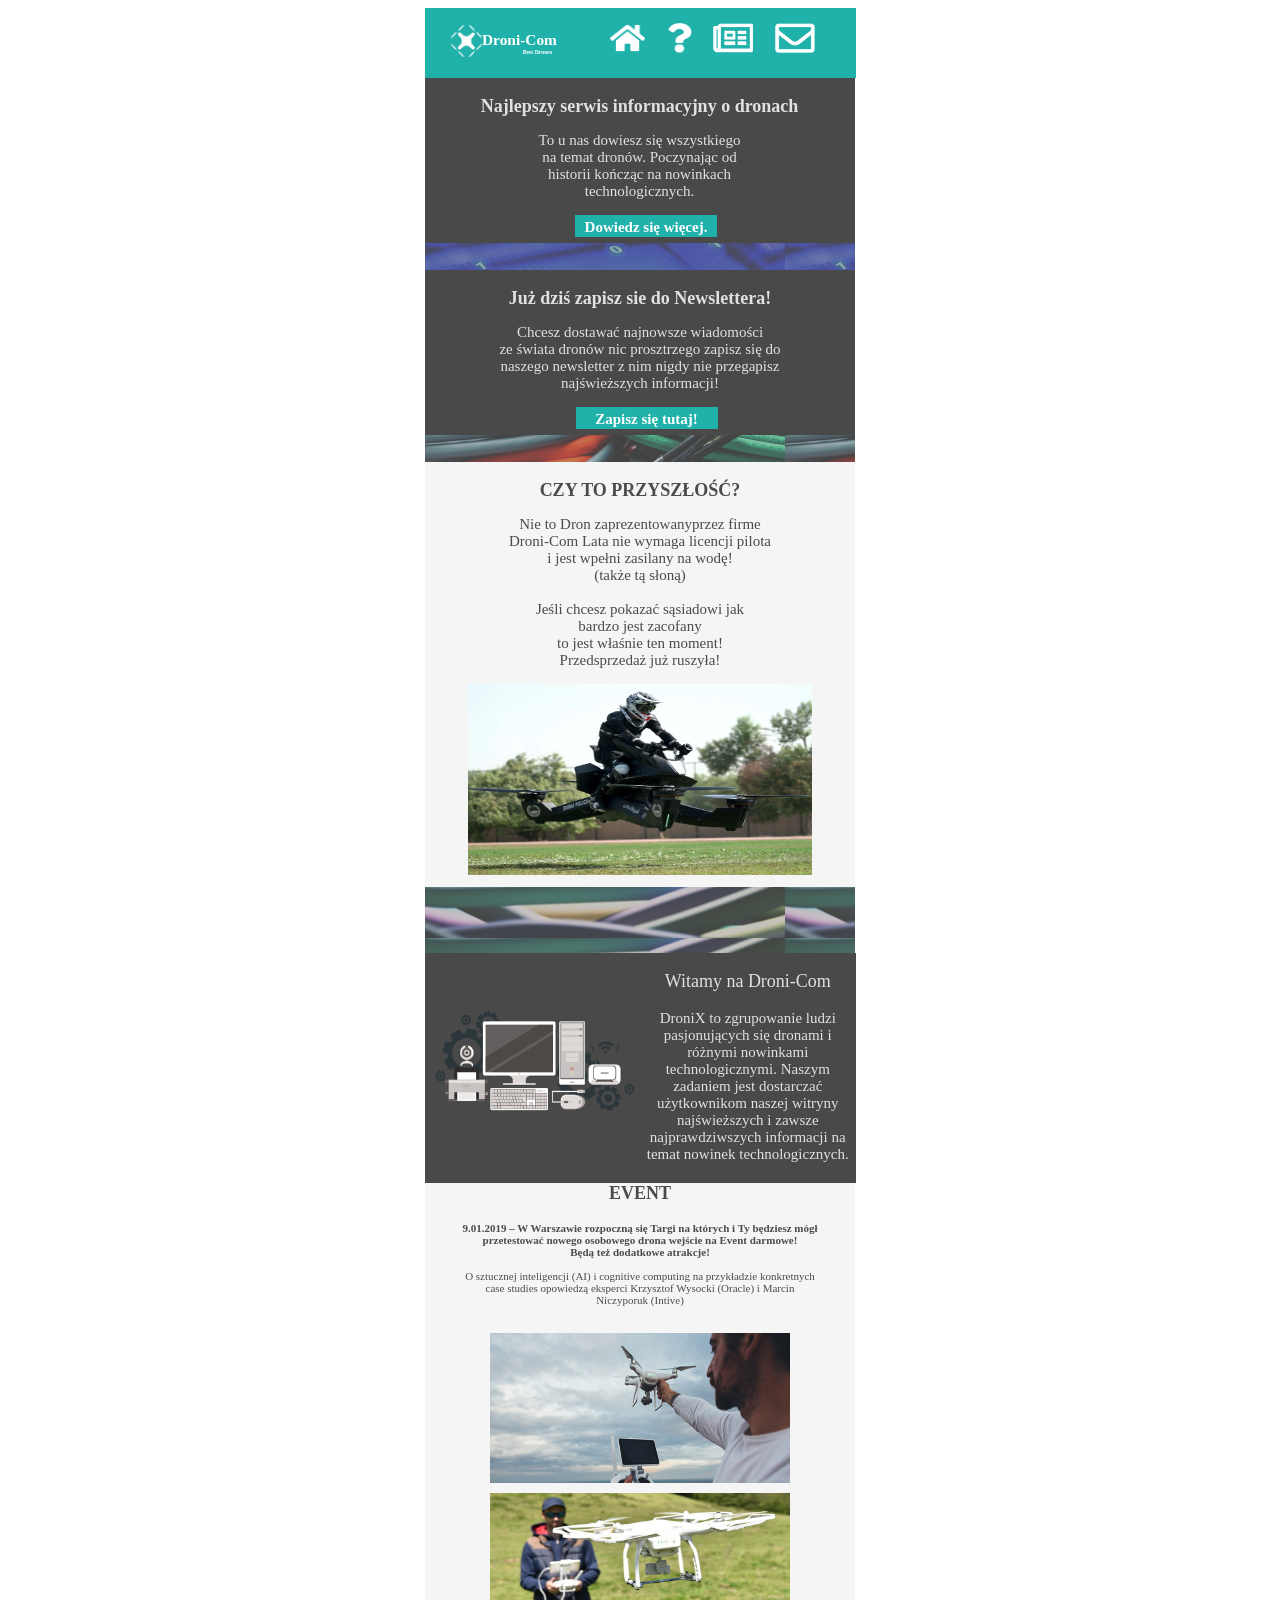
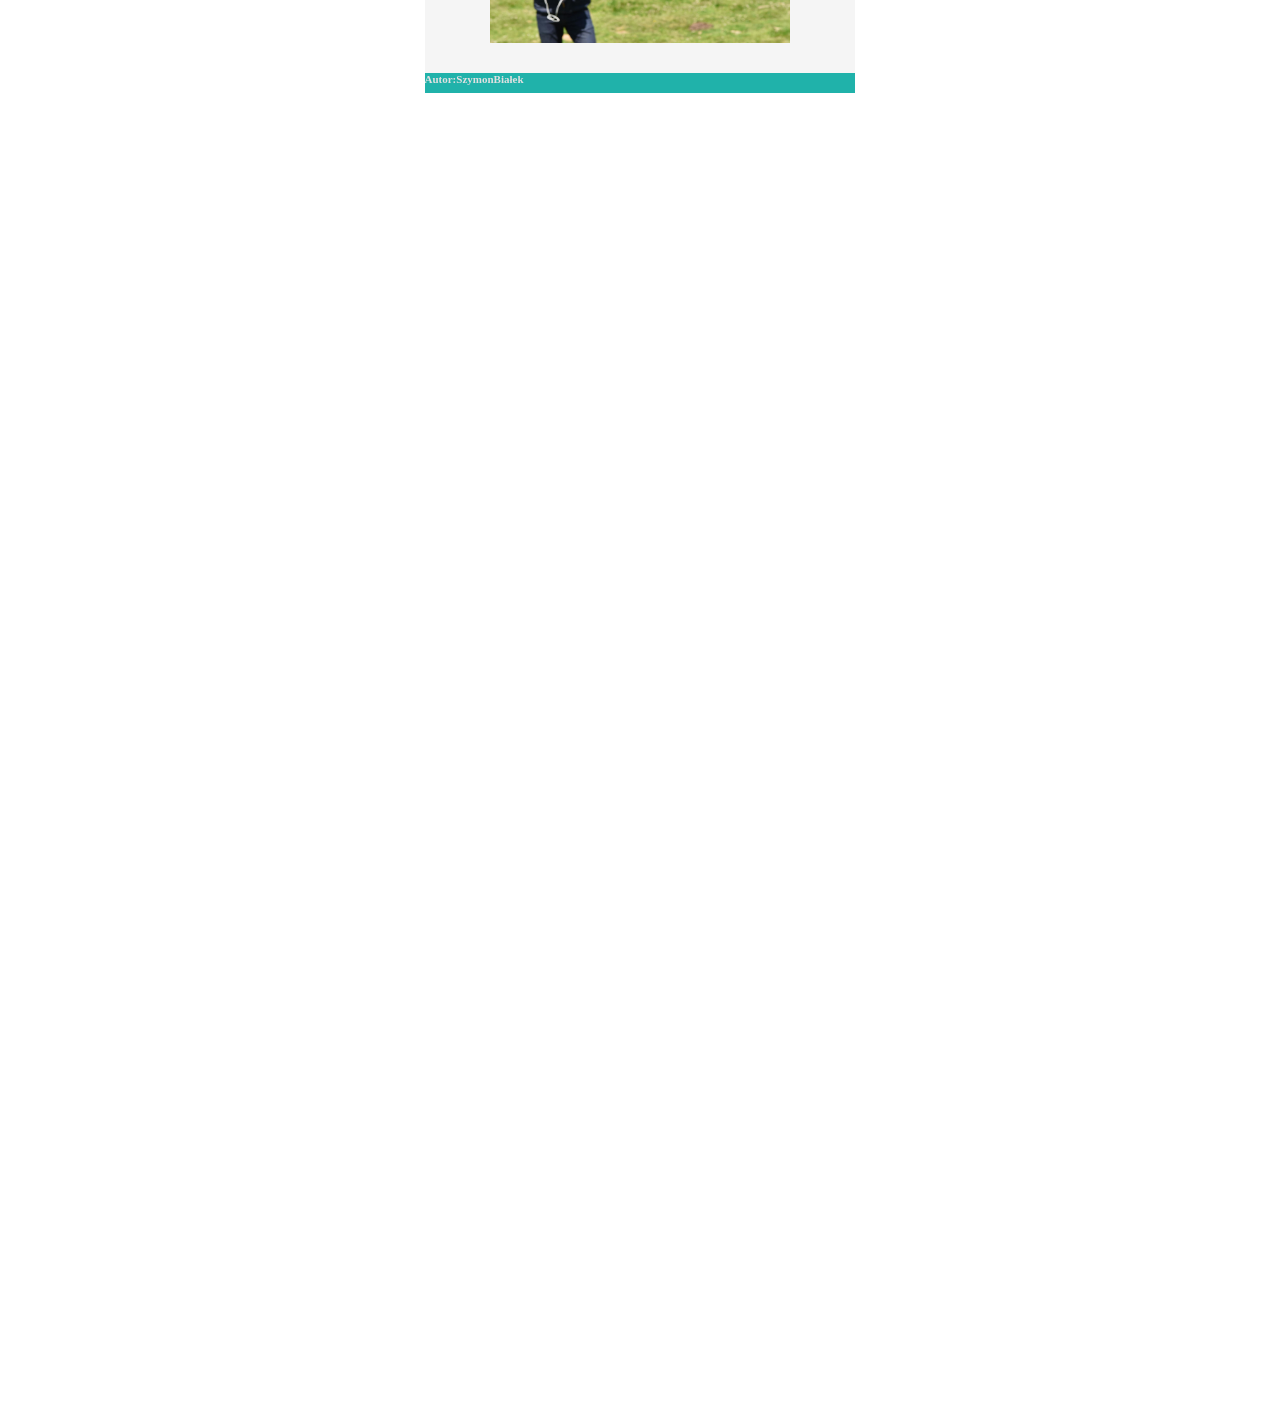
==== index.html @ 1ca859c1 "Add files via upload" ====
<html>
<head>
<link rel="stylesheet" href="phone.css">
</head>
<body>
<div id="android">


<div id="gora">
<img id="dron" src="dron3.png" alt="LOGO" width="31px" height="32px">
<p class="bc">Droni-Com</p>
<p class="bd">Best Drones</p>
<img id="domek" src="domek.png" alt="HOME" width="35px" height="30px">
<img id="pyt" src="pyt.png" alt="Info" width="25px" height="30px">
<img id="news" src="news.png" alt="Info" width="40px" height="30px">
<img id="kontakt" src="kontakt.png" alt="kontakt" width="40px" height="30px">
</div>
	
<div id="o2"><br>
<center><b class="N1"  Center>Najlepszy serwis informacyjny o dronach</b>
<p class="N2">To u nas dowiesz się wszystkiego <br>
na temat dronów. Poczynając od<br>
historii kończąc na nowinkach <br>technologicznych.</p>
</center>
<div id="srodek">
<p id="srodek2">Dowiedz się więcej.</p>
</div>

</div>


	<div id="o3">

	</div>
<div id="o4"><br>
<center><b class="N1"  Center>Już dziś zapisz sie do Newslettera!</b>
<p class="N2">Chcesz dostawać najnowsze wiadomości<br>
ze świata dronów nic prosztrzego zapisz się do<br>
naszego newsletter z nim nigdy nie przegapisz <br>
najświeższych informacji!</p>
</center>
<div id="srodek">
<p id="srodek2">Zapisz się tutaj!</p>
</div>
</div>
	<div id="o5">
	</div>
<div id="o6">

<br>
<center><b class="N1" id="czarny">CZY TO PRZYSZŁOŚĆ?</b>


<p class="N2" id="czarny">
Nie to Dron zaprezentowanyprzez firme <br>
Droni-Com Lata nie wymaga licencji pilota <br>
i jest wpełni zasilany na wodę!<br>
(także tą słoną)<br><br>
Jeśli chcesz pokazać sąsiadowi jak <br>
bardzo jest zacofany<br>
to jest właśnie ten moment!<br>
Przedsprzedaż już ruszyła!<br>
</p>
</center>
<center><img id="pc" src="pc.jpg" alt="Dron" width="80%" height="45%"></center>
</div>


<div id="o7">


</div>




<div id="o8">
<img id="komputer" src="bg-computer.png" alt="kontakt" width="200px" height="100px">

</div>
<div id="o88"><center>
<p class="N1">Witamy na Droni-Com</p> 
<p class="N2">DroniX to zgrupowanie  ludzi pasjonujących się dronami i różnymi nowinkami
technologicznymi. Naszym zadaniem jest dostarczać użytkownikom naszej
witryny najświeższych i zawsze najprawdziwszych informacji na temat
nowinek technologicznych.</p></center>
</div>
	<div id="o9">
<center>
<p class="N1"id="czarny"><b>EVENT</b></p> 
</center>
<center>
<p class="N3"id="czarny"><b>
9.01.2019 – W Warszawie rozpoczną się Targi na których i Ty będziesz mógł <br>
przetestować nowego osobowego drona wejście na Event darmowe!<br> Będą też dodatkowe atrakcje!</b>
<br><br>
O sztucznej inteligencji (AI) i cognitive computing na 
przykładzie konkretnych <br>case studies opowiedzą eksperci
 Krzysztof Wysocki (Oracle) i Marcin <br>Niczyporuk (Intive)</p>
	</center></div>
<div id="o99"><center>
<img id="ev1" src="e1.jpg" alt="obrazek-event" width="300px" height="150px"></center>
</div>



<div id="o999"><center>
<img id="ev2" src="e2.png" alt="event1" width="300px" height="150px"></center>
</div>
<div id="o10">
<b class="N3">Autor:SzymonBiałek</b>
</div>
</div>	
<body>
</html>
---- phone.css ----
#android{
width: 431px;
height: 3000px;
overflow: hidden;
background: rgb(255, 255, 255);
margin-left: auto; margin-right: auto;}


#gora{
display: flex;

position: relative;
padding: 5px;
width: 430px;
height: 60.19px;
background: #20B2AA;
}
#o2{
width: 430px;
height: 165px;
background: #494949;
}
#o3{
margin-left: auto; margin-right: auto;
width: 430px;
height: 27px;
background-image: url("gora.png");
left: 0px;
top: 21px;

}
#o4{
margin-left: auto; margin-right: auto;
width: 430px;
height: 165px;
left: 0px;
top: 27px;
background: #494949;
}
#o5{margin-left: auto; margin-right: auto;
width: 430px;
height: 27px;

background: url(tt2.png);
top: 21px;
}
#o6{
margin-left: auto; margin-right: auto;
width: 430px;
height: 425px;
top: 509px;
background: #F5F5F5
}

#o7{
margin-left: auto;
 margin-right: auto;
width: 430px;
height: 66px;
background: url(ob4.png);
}

#o8{
margin-left: auto; margin-right: auto;
width: 50%;
height: 230px;
top: 509px;background: #494949;
float:left;
}
#o88{
margin-left: auto; margin-right: auto;
width: 50%;
height: 230px;
background: #494949;
float:left;

}
#o9{
clear:both;
margin-left: auto; margin-right: auto;
width: 430px;
height: 150px;
background: #F5F5F5;
}
#o99{
width: 430px;
height: 160px;
background: #F5F5F5;
}
#o999{
width: 430px;
height: 180px;
background: #F5F5F5;
}
#o10{
width: 430px;
height: 20px;
left: -1px;
top: 828px;

background: #20B2AA;}


#czarny{color:#4B4B4B;}















#dron{
position: relative;
left: 5%;
top: 20%;
}
#domek{
position: relative;
left: 10%;
top: 17%;

}
#pyt{
position: relative;
left: 15%;
top: 16%;

}

#news{
position: relative;
left: 20%;
top: 17%;

}
#kontakt{
position: relative;
left: 25%;
top: 17%;

}

#komputer{
position: relative;
top: 25%;
left: 5%;}


.bc{
position: relative;
width: 75.05px;
height: 17.96px;
left: 5%;
top: 5%;
font-family: Roboto;
font-style: normal;
font-weight: bold;
font-size: 15.3942px;
line-height: 18px;
color: #FFFFFF;
}

.bd{
position: relative;
width: 31.75px;
height: 6.73px;
left: -3%;
top: 50%;

font-family: Roboto;
font-style: normal;
font-weight: bold;
font-size: 5.77284px;
line-height: 7px;
color: #FFFFFF;}


#srodek{
width:140px;height:20px;
position: relative;
left: 35%;
padding:1px;
background-color:#20B2AA;
}
#srodek2{
position: relative;
top:-62%;
Font-Family: Roboto;
font-weight: Bold;
font-size: 15px;
color:#FFFFFF;
text-align: center;
}







#pc{
position: relative;
}


.N1{
Font-Family: Roboto;
Font-Style: Bold;
font-size: 18px;
color:#E1E1E1;}

.center {
  text-align: center;
}
.N2{
Font-Family: Roboto;
font-size: 15px;
color:#E1E1E1;}
.N3{
Font-Family: Roboto;
font-size: 11px;
color:#E1E1E1;}
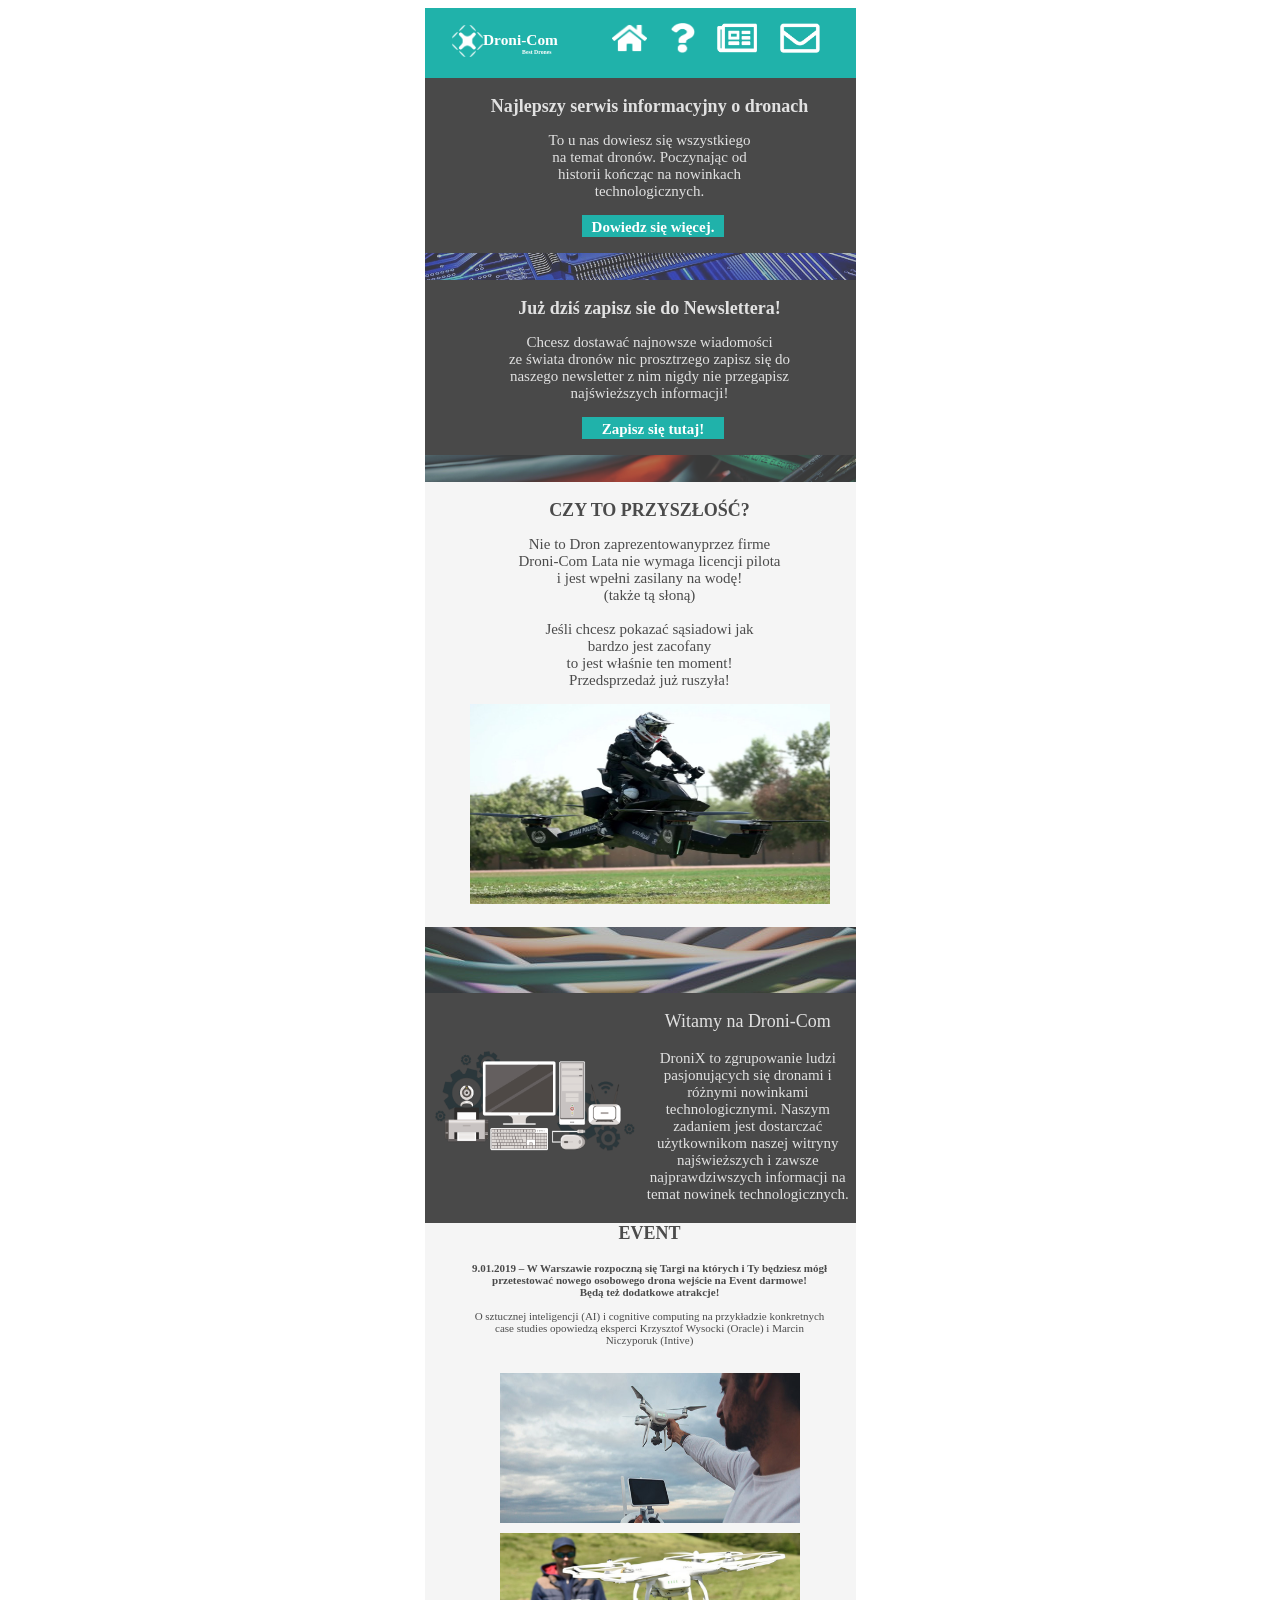
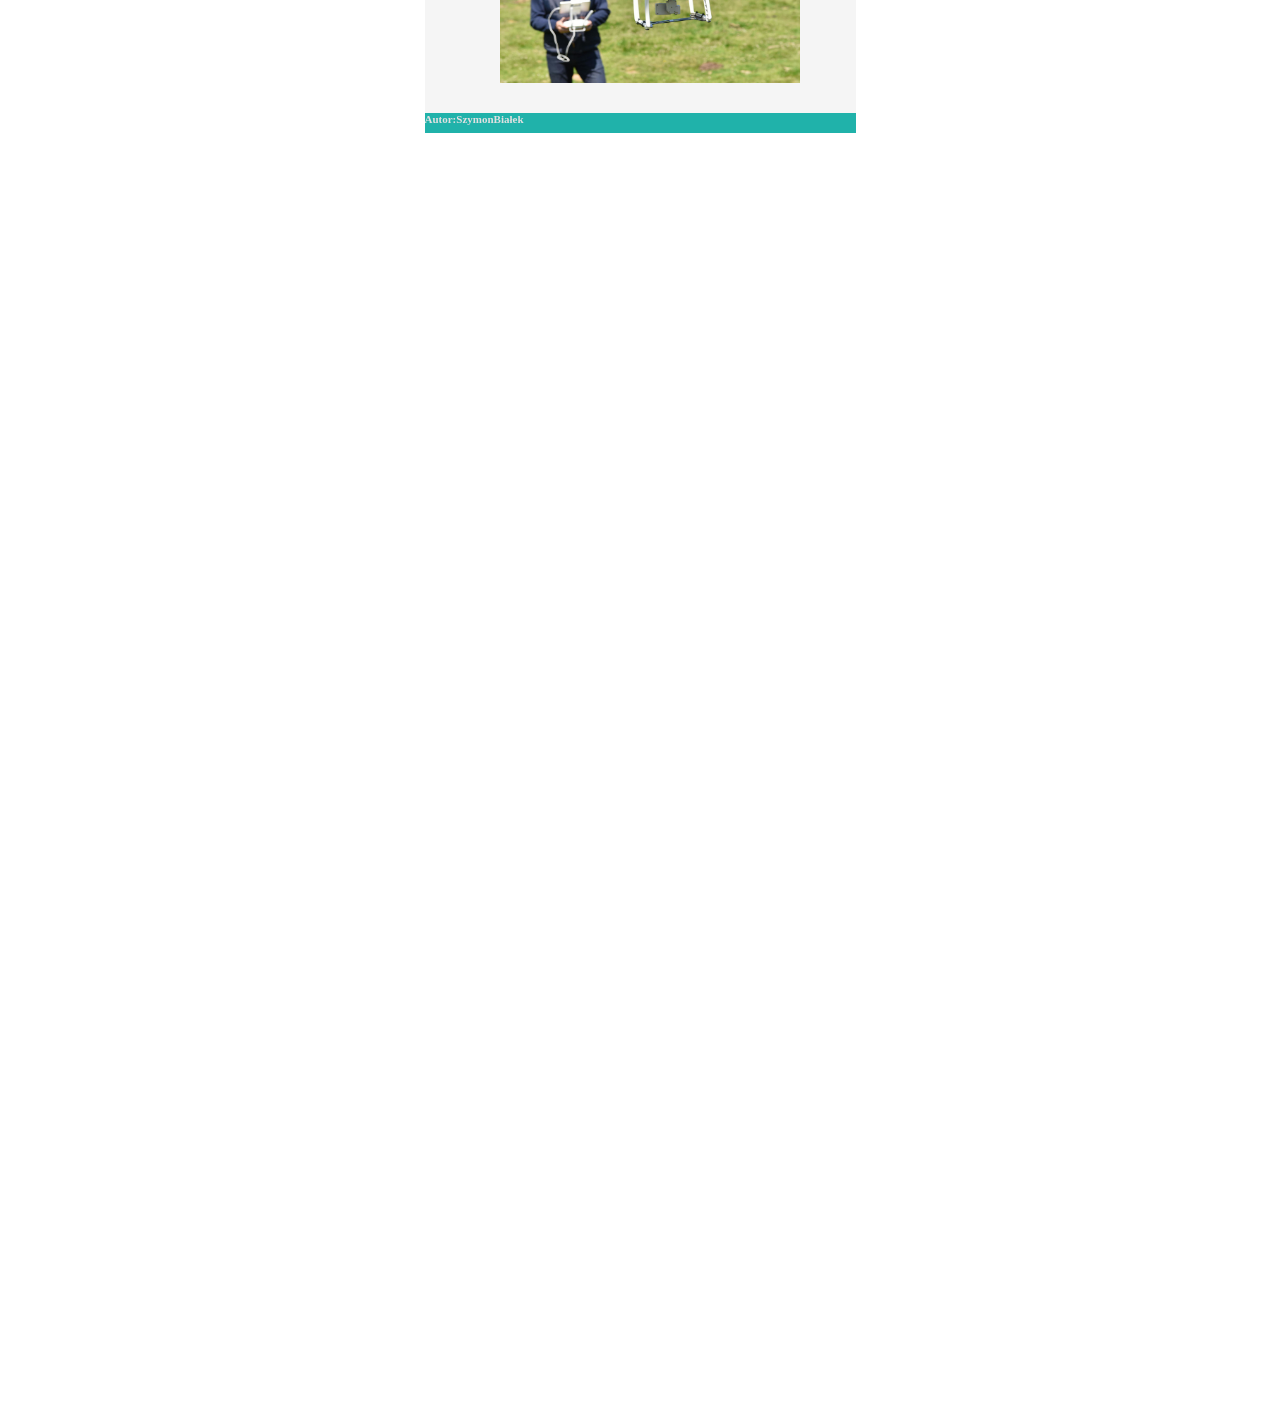
==== commit d6508ac7: "Add files via upload" ====
--- a/index.html
+++ b/index.html
@@ -60,9 +60,10 @@
 bardzo jest zacofany<br>
 to jest właśnie ten moment!<br>
 Przedsprzedaż już ruszyła!<br>
-</p>
 </center>
 <center><img id="pc" src="pc.jpg" alt="Dron" width="80%" height="45%"></center>
+</p>
+
 </div>
 
 
--- a/phone.css
+++ b/phone.css
@@ -11,18 +11,18 @@
 
 position: relative;
 padding: 5px;
-width: 430px;
+width: 450px;
 height: 60.19px;
 background: #20B2AA;
 }
 #o2{
-width: 430px;
-height: 165px;
+width: 450px;
+height: 175px;
 background: #494949;
 }
 #o3{
 margin-left: auto; margin-right: auto;
-width: 430px;
+width: 450px;
 height: 27px;
 background-image: url("gora.png");
 left: 0px;
@@ -31,14 +31,14 @@
 }
 #o4{
 margin-left: auto; margin-right: auto;
-width: 430px;
-height: 165px;
+width: 450px;
+height: 175px;
 left: 0px;
 top: 27px;
 background: #494949;
 }
 #o5{margin-left: auto; margin-right: auto;
-width: 430px;
+width: 450px;
 height: 27px;
 
 background: url(tt2.png);
@@ -46,8 +46,8 @@
 }
 #o6{
 margin-left: auto; margin-right: auto;
-width: 430px;
-height: 425px;
+width: 450px;
+height: 445px;
 top: 509px;
 background: #F5F5F5
 }
@@ -55,9 +55,9 @@
 #o7{
 margin-left: auto;
  margin-right: auto;
-width: 430px;
+width: 450px;
 height: 66px;
-background: url(ob4.png);
+background: url(ob33.jpg);
 }
 
 #o8{
@@ -78,22 +78,22 @@
 #o9{
 clear:both;
 margin-left: auto; margin-right: auto;
-width: 430px;
+width: 450px;
 height: 150px;
 background: #F5F5F5;
 }
 #o99{
-width: 430px;
+width: 450px;
 height: 160px;
 background: #F5F5F5;
 }
 #o999{
-width: 430px;
+width: 450px;
 height: 180px;
 background: #F5F5F5;
 }
 #o10{
-width: 430px;
+width: 450px;
 height: 20px;
 left: -1px;
 top: 828px;
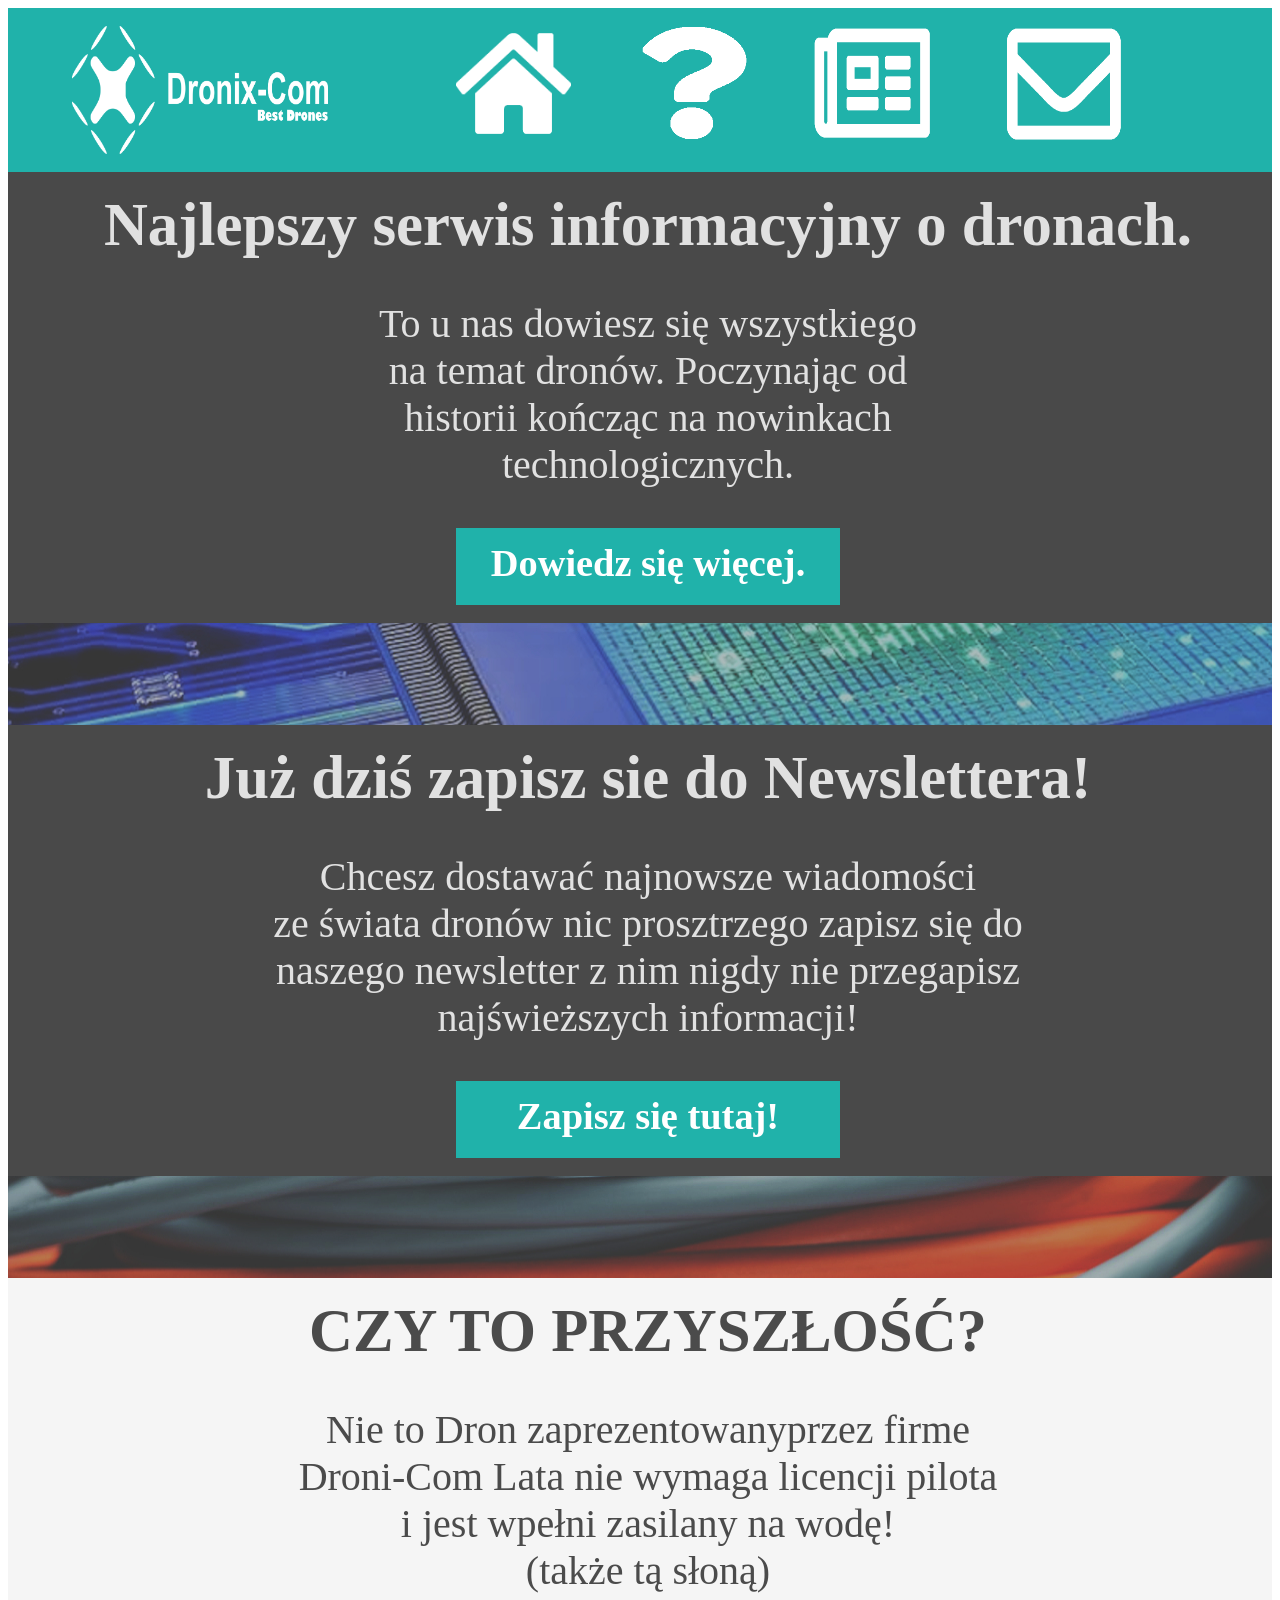
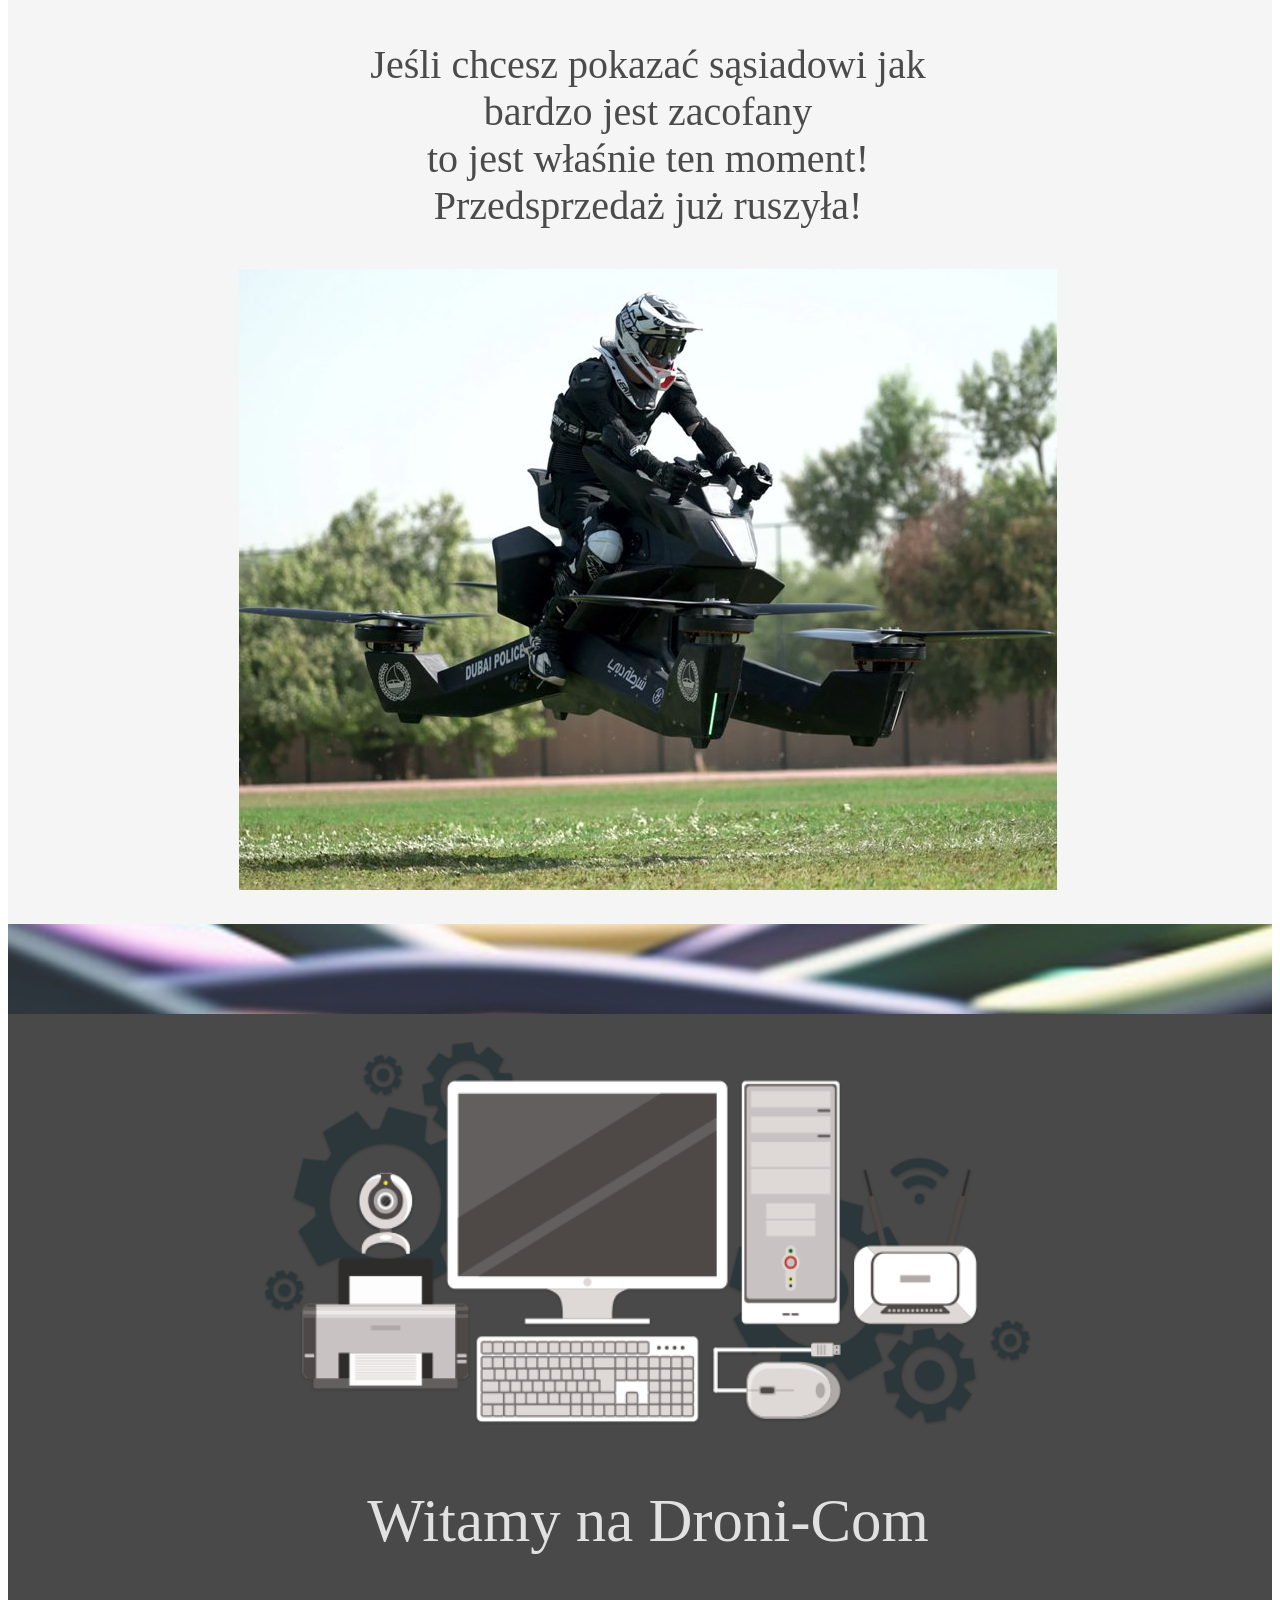
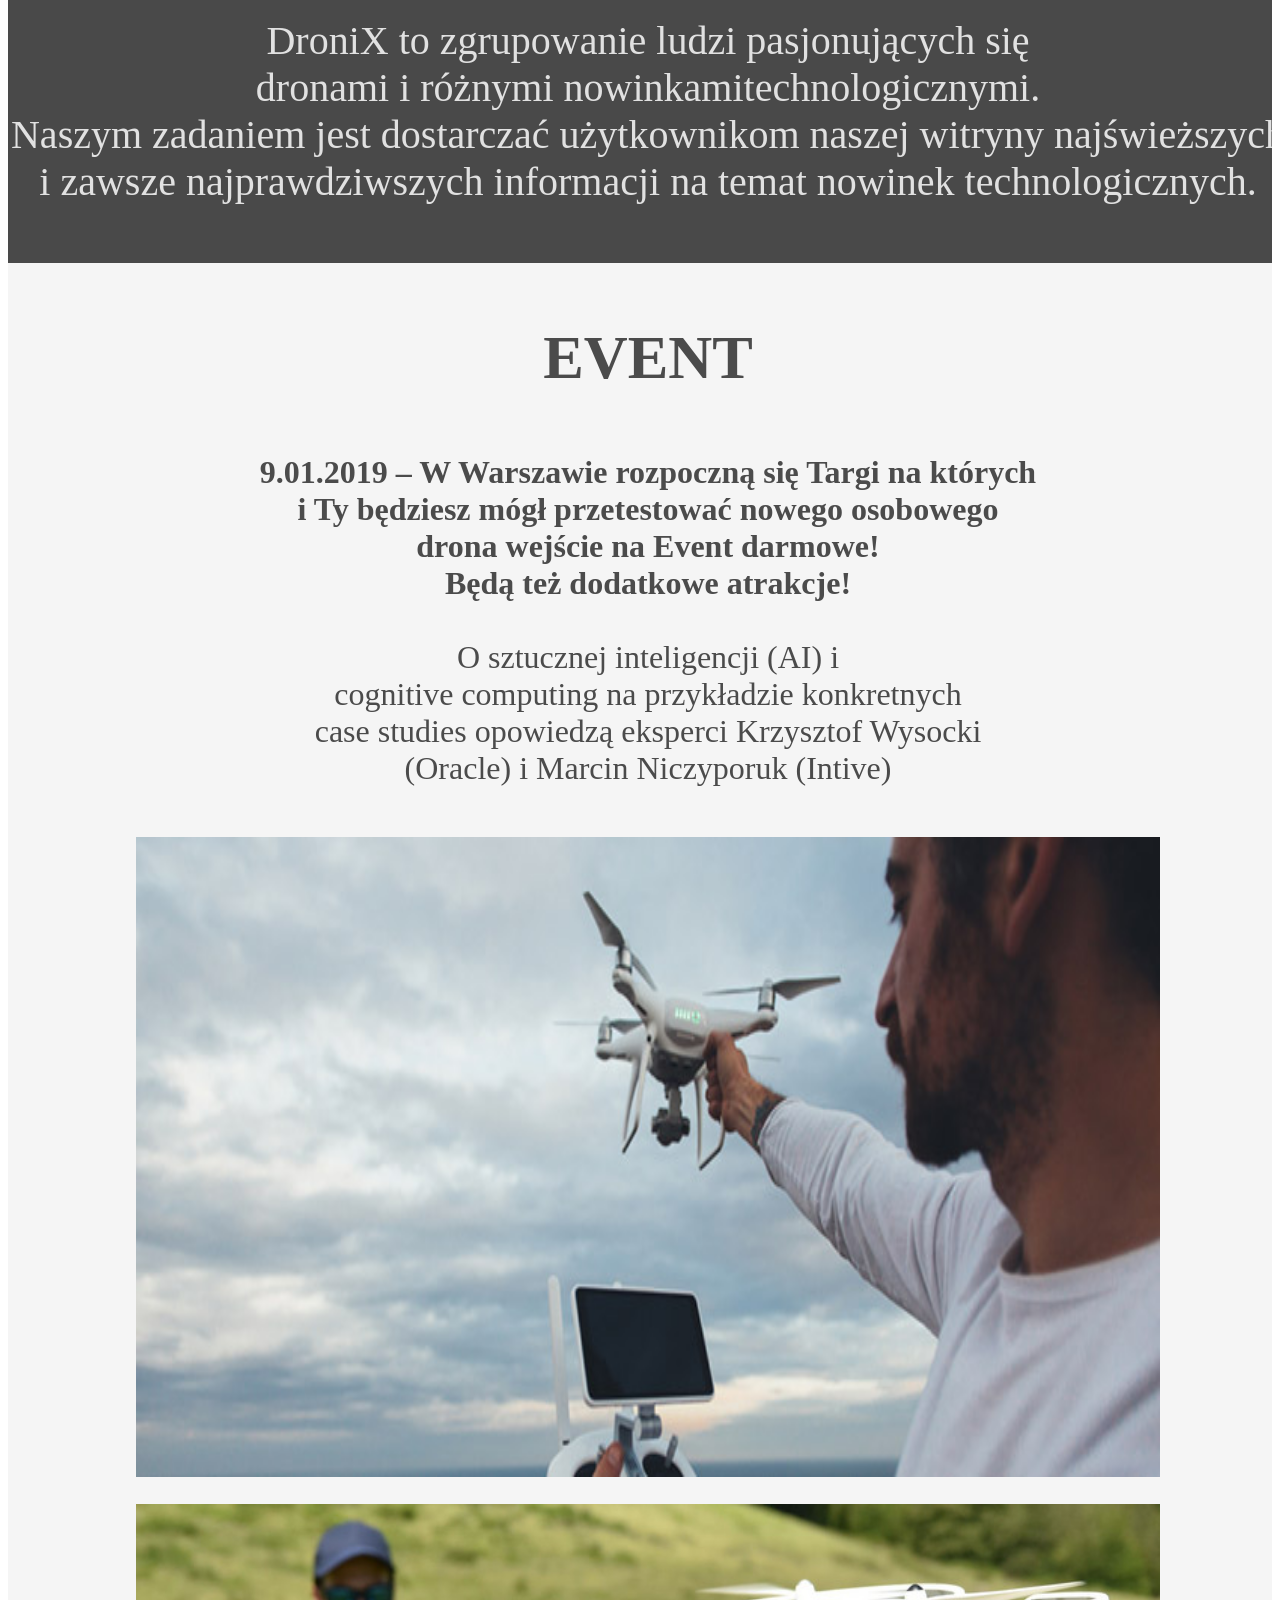
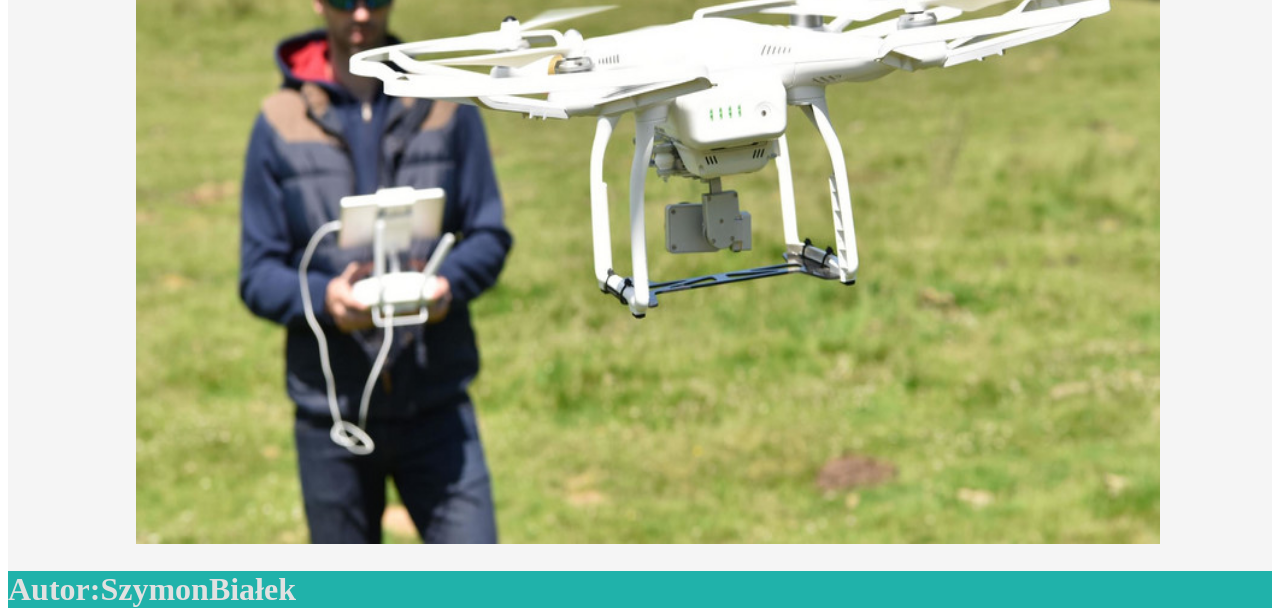
==== commit 4a37edc0: "Add files via upload" ====
--- a/index.html
+++ b/index.html
@@ -7,23 +7,22 @@
 
 
 <div id="gora">
-<img id="dron" src="dron3.png" alt="LOGO" width="31px" height="32px">
-<p class="bc">Droni-Com</p>
-<p class="bd">Best Drones</p>
-<img id="domek" src="domek.png" alt="HOME" width="35px" height="30px">
-<img id="pyt" src="pyt.png" alt="Info" width="25px" height="30px">
-<img id="news" src="news.png" alt="Info" width="40px" height="30px">
-<img id="kontakt" src="kontakt.png" alt="kontakt" width="40px" height="30px">
+
+<a href="http://wiecej.pl/" id="odsylacz2"><img id="dron1" src="logon.png" alt="LOGO"></a>
+<a id="odsylacz2" href="http://wiecej.pl/"><img id="domek" src="domek.png" alt="HOME" ></a>
+<a id="odsylacz3" href="http://wiecej.pl/"><img id="pyt" src="pyt.png" alt="Info" ></a>
+<a id="odsylacz4" href="http://wiecej.pl/"><img id="news" src="news.png" alt="Info" ></a>
+<a id="odsylacz5" href="http://wiecej.pl/"><img id="kontakt" src="kontakt.png" alt="kontakt"></a>
 </div>
 	
 <div id="o2"><br>
-<center><b class="N1"  Center>Najlepszy serwis informacyjny o dronach</b>
+<center><b class="N1"  Center>Najlepszy serwis informacyjny o dronach.</b>
 <p class="N2">To u nas dowiesz się wszystkiego <br>
 na temat dronów. Poczynając od<br>
 historii kończąc na nowinkach <br>technologicznych.</p>
 </center>
 <div id="srodek">
-<p id="srodek2">Dowiedz się więcej.</p>
+<a href="http://wiecej.pl/" id="odsylacz7"><p id="srodek2">Dowiedz się więcej.</p></a>
 </div>
 
 </div>
@@ -40,7 +39,8 @@
 najświeższych informacji!</p>
 </center>
 <div id="srodek">
-<p id="srodek2">Zapisz się tutaj!</p>
+<a href="http://wiecej.pl/" id="odsylacz7"><p id="srodek2">Zapisz się tutaj!</p></a>
+
 </div>
 </div>
 	<div id="o5">
@@ -61,7 +61,7 @@
 to jest właśnie ten moment!<br>
 Przedsprzedaż już ruszyła!<br>
 </center>
-<center><img id="pc" src="pc.jpg" alt="Dron" width="80%" height="45%"></center>
+<center><img id="pc" src="pc.jpg" alt="Dron"></center>
 </p>
 
 </div>
@@ -74,33 +74,38 @@
 
 
 
-
+<div id="o888"> 
 <div id="o8">
-<img id="komputer" src="bg-computer.png" alt="kontakt" width="200px" height="100px">
-
+<center>
+<img id="komputer" src="bg-computer.png" alt="kontakt">
+</center>
 </div>
 <div id="o88"><center>
 <p class="N1">Witamy na Droni-Com</p> 
-<p class="N2">DroniX to zgrupowanie  ludzi pasjonujących się dronami i różnymi nowinkami
-technologicznymi. Naszym zadaniem jest dostarczać użytkownikom naszej
+<p class="N2">DroniX to zgrupowanie  ludzi pasjonujących się <br>
+dronami i różnymi nowinkamitechnologicznymi.<br>
+ Naszym zadaniem jest dostarczać użytkownikom naszej
 witryny najświeższych i zawsze najprawdziwszych informacji na temat
-nowinek technologicznych.</p></center>
+nowinek technologicznych.</p></center><br>
 </div>
+</div>
+<div id="o9999">
 	<div id="o9">
 <center>
 <p class="N1"id="czarny"><b>EVENT</b></p> 
 </center>
 <center>
 <p class="N3"id="czarny"><b>
-9.01.2019 – W Warszawie rozpoczną się Targi na których i Ty będziesz mógł <br>
-przetestować nowego osobowego drona wejście na Event darmowe!<br> Będą też dodatkowe atrakcje!</b>
+9.01.2019 – W Warszawie rozpoczną się Targi na których<br> i Ty będziesz mógł 
+przetestować nowego osobowego <br>drona wejście na Event darmowe!<br> Będą też dodatkowe atrakcje!</b>
 <br><br>
-O sztucznej inteligencji (AI) i cognitive computing na 
-przykładzie konkretnych <br>case studies opowiedzą eksperci
- Krzysztof Wysocki (Oracle) i Marcin <br>Niczyporuk (Intive)</p>
-	</center></div>
+O sztucznej inteligencji (AI) i <br>cognitive computing na  przykładzie konkretnych <br>
+case studies opowiedzą eksperci Krzysztof Wysocki <br>(Oracle) i Marcin Niczyporuk (Intive)</p><br>
+</center>
+</div>
+	
 <div id="o99"><center>
-<img id="ev1" src="e1.jpg" alt="obrazek-event" width="300px" height="150px"></center>
+<img id="ev1" class="oob" src="e1.jpg" alt="obrazek-event"></center>
 </div>
 
 
@@ -108,6 +113,7 @@
 <div id="o999"><center>
 <img id="ev2" src="e2.png" alt="event1" width="300px" height="150px"></center>
 </div>
+</div>
 <div id="o10">
 <b class="N3">Autor:SzymonBiałek</b>
 </div>
--- a/phone.css
+++ b/phone.css
@@ -1,157 +1,184 @@
+a{
+text-decoration:none;
+}
 #android{
-width: 431px;
-height: 3000px;
+width: 100%;
+height: auto;
 overflow: hidden;
-background: rgb(255, 255, 255);
-margin-left: auto; margin-right: auto;}
+background: #494949;
+margin-left: 0px;
+margin-top: 0px;
+margin-bottom: 0px;
+margin-right: 0px;}
+
 
 
 #gora{
 display: flex;
-
-position: relative;
-padding: 5px;
-width: 450px;
-height: 60.19px;
+padding-top:2vh;
+padding-bottom:2vh;
+position: relative;
+width: 100vw;
+height: auto;
 background: #20B2AA;
 }
 #o2{
-width: 450px;
-height: 175px;
-background: #494949;
+width: 100vw;
+height: auto;
+background: #494949;
+padding-bottom:2vh;
 }
 #o3{
 margin-left: auto; margin-right: auto;
-width: 450px;
-height: 27px;
-background-image: url("gora.png");
-left: 0px;
-top: 21px;
-
+width: 100vw;
+height: 8vw;
+background-image: url("gorat.jpg");
 }
 #o4{
 margin-left: auto; margin-right: auto;
-width: 450px;
-height: 175px;
-left: 0px;
-top: 27px;
-background: #494949;
+width: 100vw;
+height: auto;
+
+background: #494949;
+padding-bottom:2vh;
 }
 #o5{margin-left: auto; margin-right: auto;
-width: 450px;
-height: 27px;
-
-background: url(tt2.png);
-top: 21px;
+height: 8vw;
+background: url(kable.jpg);
 }
 #o6{
 margin-left: auto; margin-right: auto;
-width: 450px;
-height: 445px;
+width: 100vw;
+height: auto;
 top: 509px;
-background: #F5F5F5
+background: #F5F5F5;
+padding-bottom:2vh;
 }
 
 #o7{
 margin-left: auto;
  margin-right: auto;
-width: 450px;
-height: 66px;
-background: url(ob33.jpg);
+width: 100vw;
+
+height: 7vw;
+background: url(kabled.jpg);
 }
 
 #o8{
-margin-left: auto; margin-right: auto;
-width: 50%;
-height: 230px;
-top: 509px;background: #494949;
-float:left;
+padding-top:3vh;
+
+width: 100vw;
+height: auto;
+background: #494949;
+
+  
 }
 #o88{
-margin-left: auto; margin-right: auto;
-width: 50%;
-height: 230px;
-background: #494949;
-float:left;
-
-}
+
+width: 100vw;
+height: auto;
+background: #494949;
+
+
+}
+#o888{
+
+
+width: 100vw;
+height: auto;
+background: #494949;
+
+
+}
+
 #o9{
 clear:both;
-margin-left: auto; margin-right: auto;
-width: 450px;
-height: 150px;
+padding-top:0.01vw;
+width: 100vw;
+height: auto;
 background: #F5F5F5;
 }
 #o99{
-width: 450px;
-height: 160px;
+width: 100vw;
+height: auto;
 background: #F5F5F5;
 }
 #o999{
-width: 450px;
-height: 180px;
+width: 100vw;
+height: auto;
 background: #F5F5F5;
 }
 #o10{
-width: 450px;
-height: 20px;
-left: -1px;
-top: 828px;
-
+width: 100vw;
+height: auto;
 background: #20B2AA;}
 
 
 #czarny{color:#4B4B4B;}
 
 
-
-
-
-
-
-
-
-
-
-
-
-
-
-#dron{
-position: relative;
-left: 5%;
-top: 20%;
-}
+#komputer{
+width:60vw;
+height:30vw;
+}
+
+#dron1{
+width:20vw;height:10vw;
+position: relative;
+left:-10vw;
+
+}
+
+
+
+
+
+
+
+
 #domek{
 position: relative;
-left: 10%;
-top: 17%;
-
-}
+width:9vw;
+height:9vw;
+}
+
 #pyt{
 position: relative;
-left: 15%;
-top: 16%;
-
+
+width:9vw;
+height:9vw;
 }
 
 #news{
+position: relative;
+width:9vw;
+height:9vw;
+}
+
+#kontakt{
+position: relative;
+width:9vw;
+height:9vw;
+}
+#odsylacz2{
+position: relative;
+top: 17%;left: 15%;}
+#odsylacz3{
 position: relative;
 left: 20%;
 top: 17%;
-
-}
-#kontakt{
+}
+#odsylacz4{
 position: relative;
 left: 25%;
+
+}
+#odsylacz5{
+position: relative;
+left: 31%;
 top: 17%;
-
-}
-
-#komputer{
-position: relative;
-top: 25%;
-left: 5%;}
+}
+
 
 
 .bc{
@@ -184,37 +211,47 @@
 
 
 #srodek{
-width:140px;height:20px;
-position: relative;
+width:30vw;height:6vw;
+position: relative;
+ text-align: center;
 left: 35%;
-padding:1px;
 background-color:#20B2AA;
+
 }
 #srodek2{
-position: relative;
-top:-62%;
+padding:1vw;
+position: relative;
 Font-Family: Roboto;
 font-weight: Bold;
-font-size: 15px;
+font-size: 3vw;
 color:#FFFFFF;
 text-align: center;
 }
 
-
-
-
-
-
-
-#pc{
-position: relative;
-}
+#ev1{
+	width: 80vw;
+  height: 50vw;
+	
+	
+}
+#ev2{padding-top:3vh;
+padding-bottom:3vh;
+	width: 80vw;
+  height: 50vw;
+	
+	
+}
+
+
+
+
+
 
 
 .N1{
 Font-Family: Roboto;
 Font-Style: Bold;
-font-size: 18px;
+font-size: 380%;
 color:#E1E1E1;}
 
 .center {
@@ -222,9 +259,9 @@
 }
 .N2{
 Font-Family: Roboto;
-font-size: 15px;
+font-size: 250%;
 color:#E1E1E1;}
 .N3{
 Font-Family: Roboto;
-font-size: 11px;
+font-size: 200%;
 color:#E1E1E1;}
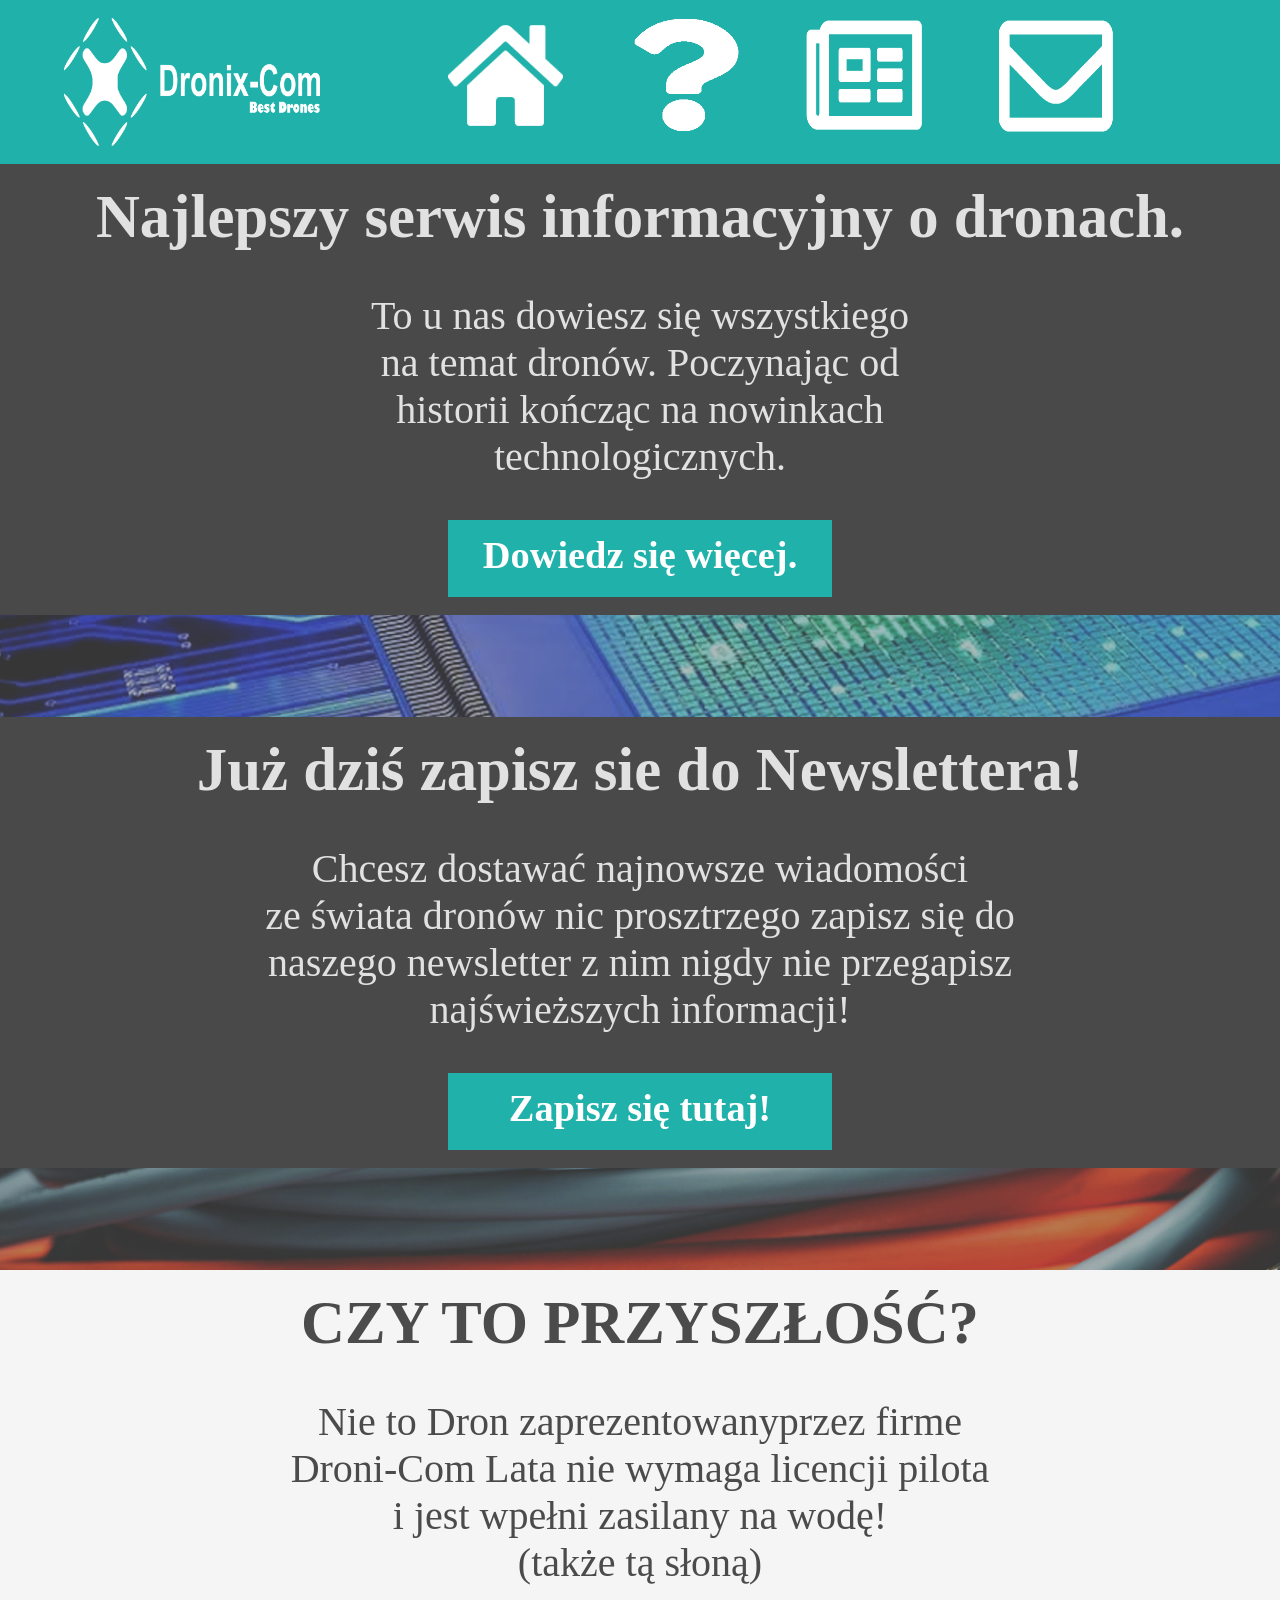
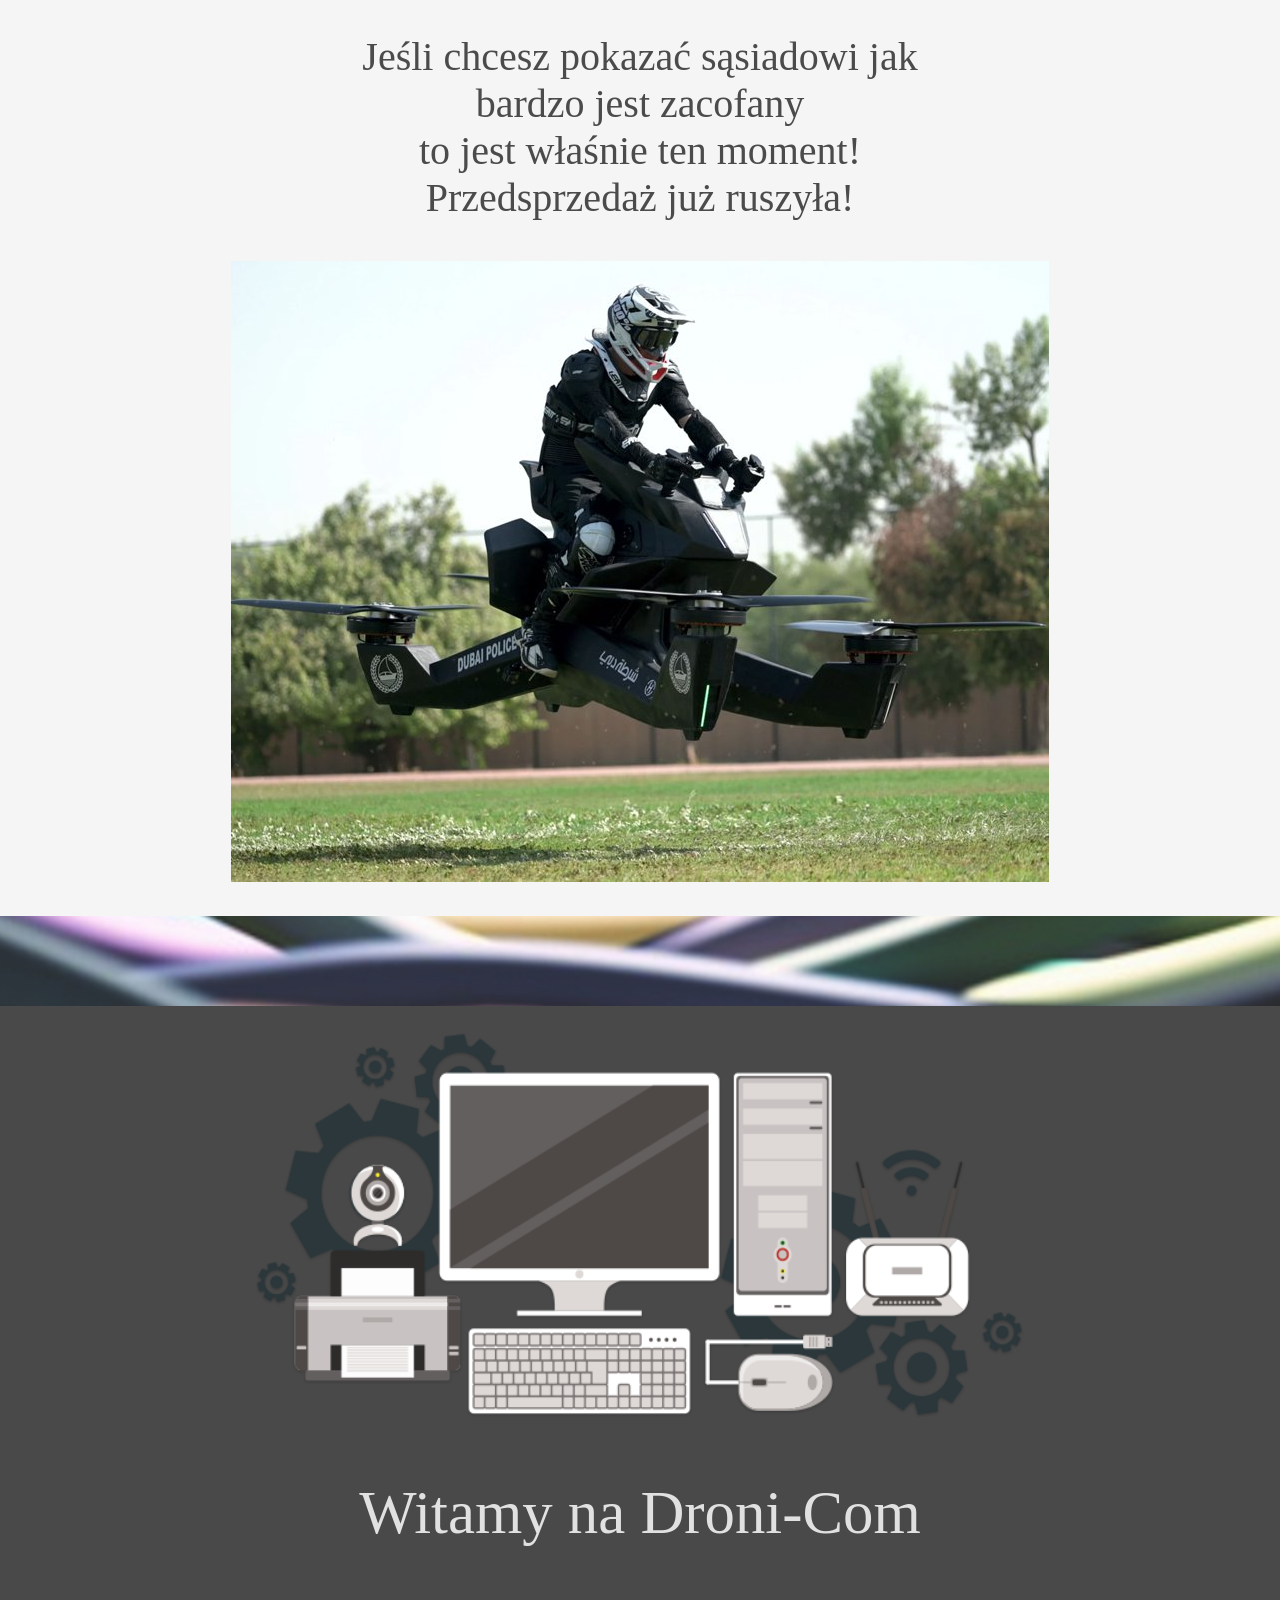
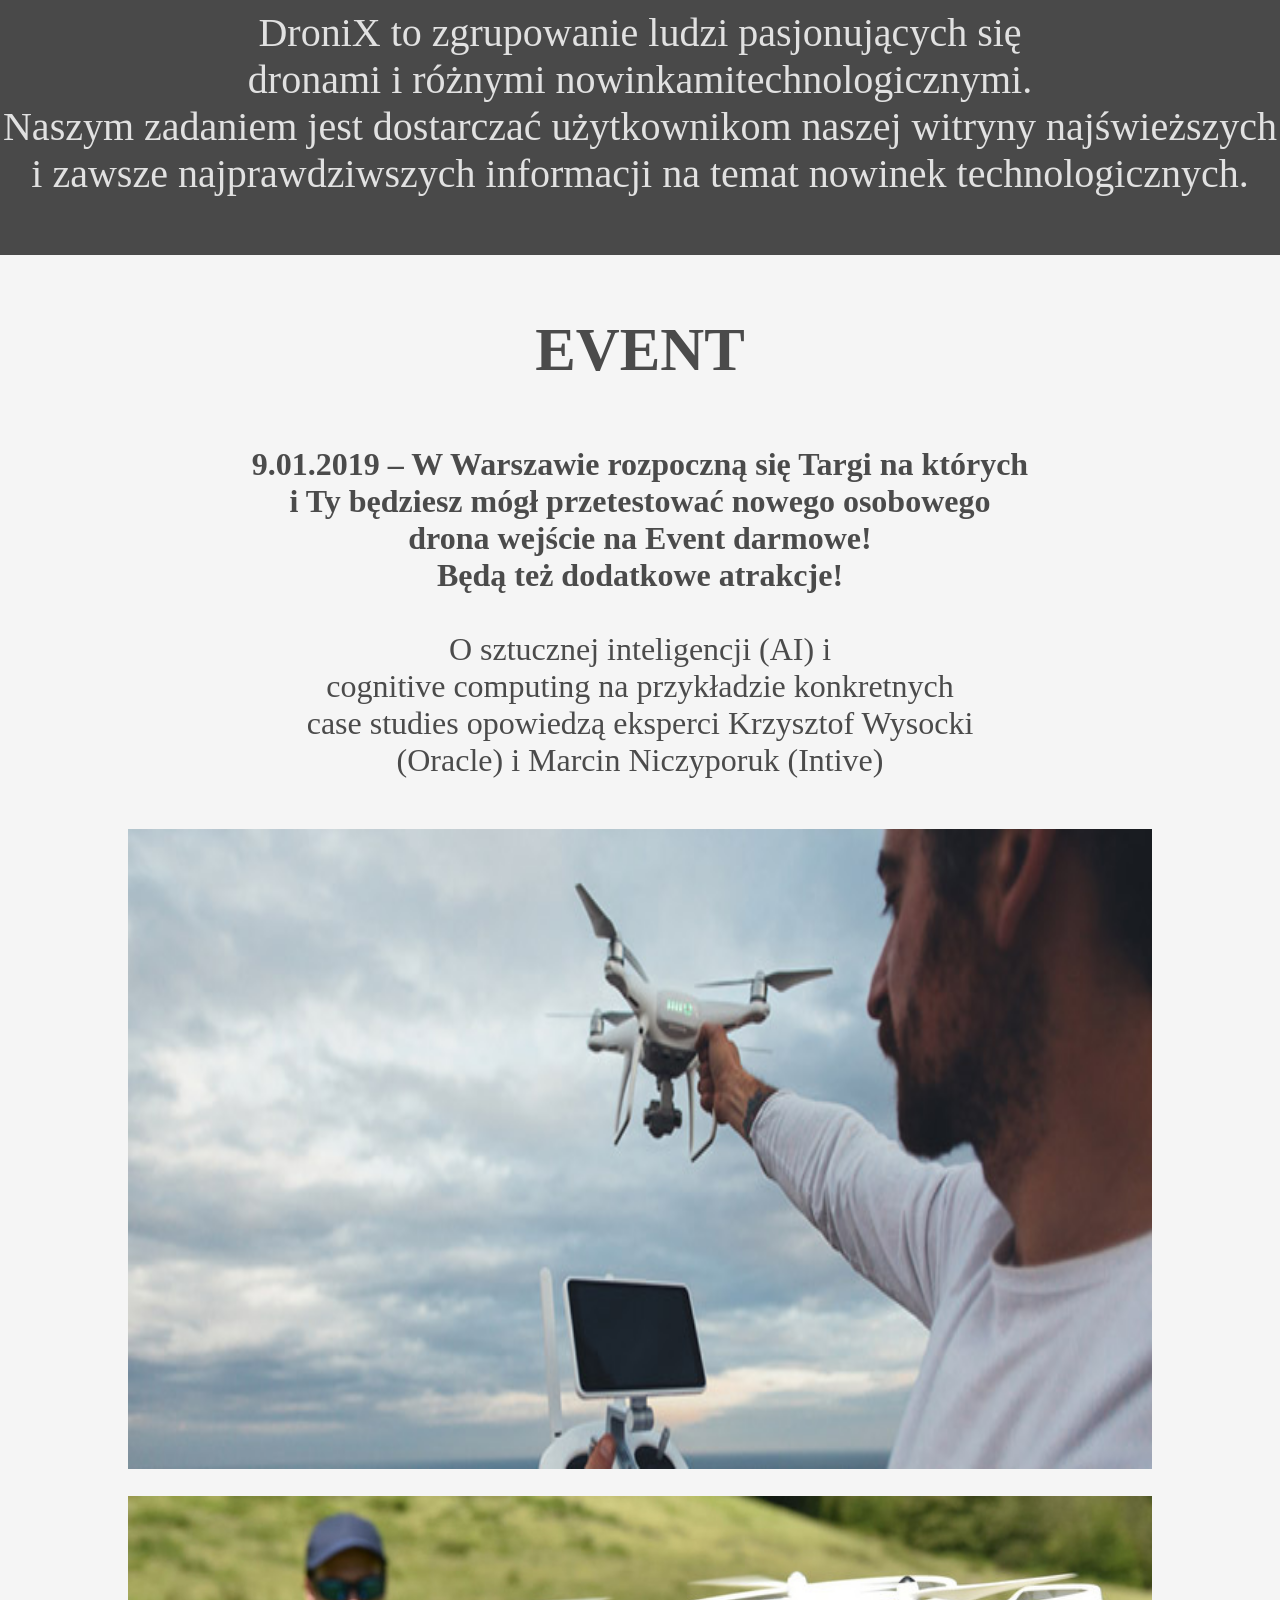
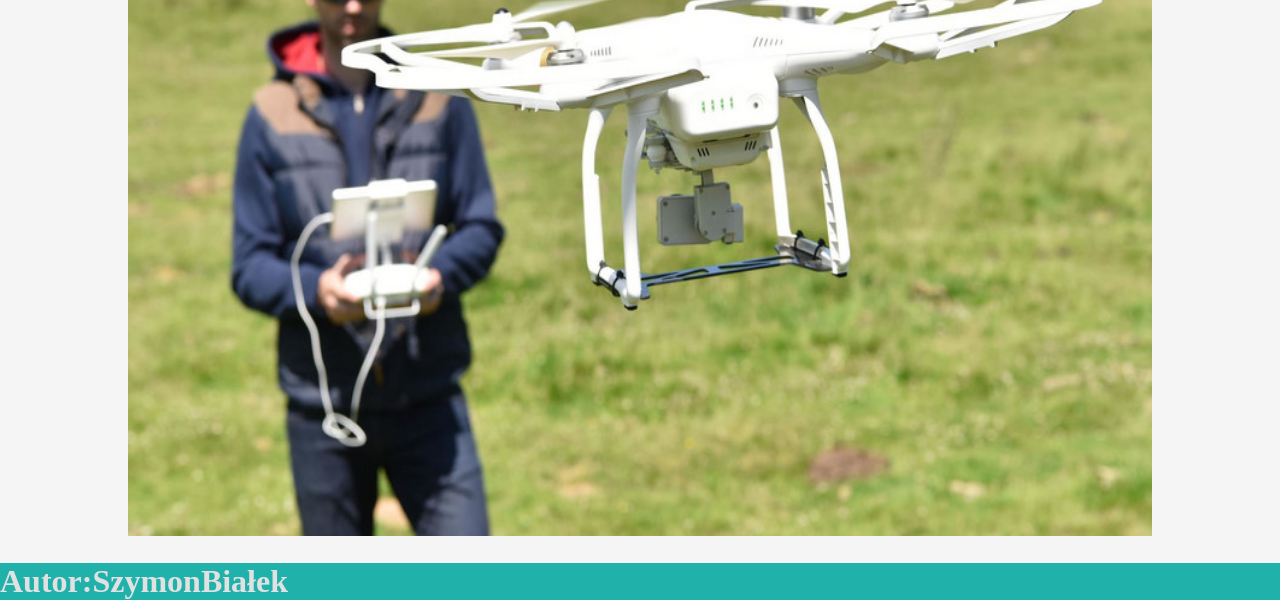
==== commit ddfb3720: "Update index.html" ====
--- a/index.html
+++ b/index.html
@@ -111,7 +111,7 @@
 
 
 <div id="o999"><center>
-<img id="ev2" src="e2.png" alt="event1" width="300px" height="150px"></center>
+<img id="ev2" src="e2.png" alt="event1"></center>
 </div>
 </div>
 <div id="o10">
@@ -119,4 +119,4 @@
 </div>
 </div>	
 <body>
-</html>+</html>
--- a/phone.css
+++ b/phone.css
@@ -1,3 +1,5 @@
+html{margin:0; padding:0;}
+body{margin:0; padding:0;}
 a{
 text-decoration:none;
 }
@@ -9,7 +11,8 @@
 margin-left: 0px;
 margin-top: 0px;
 margin-bottom: 0px;
-margin-right: 0px;}
+margin-right: 0px;
+margin:0;}
 
 
 
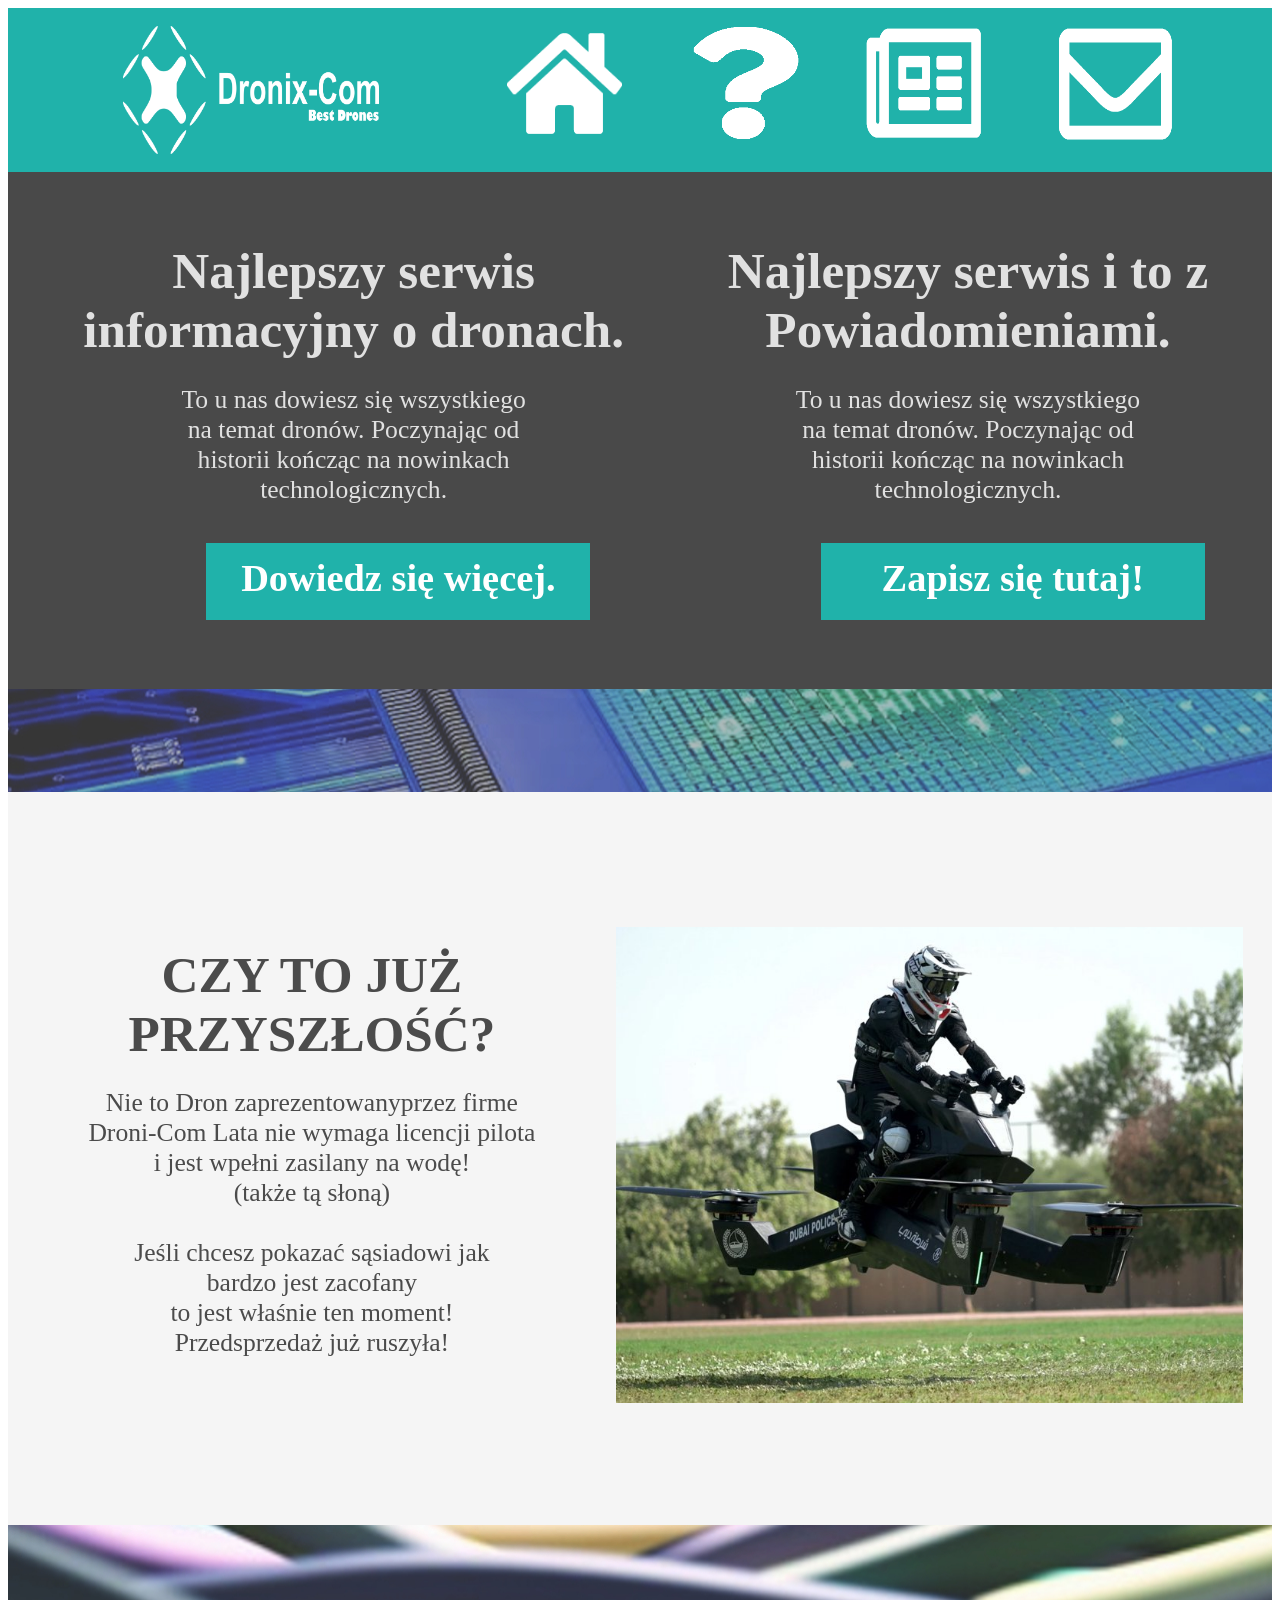
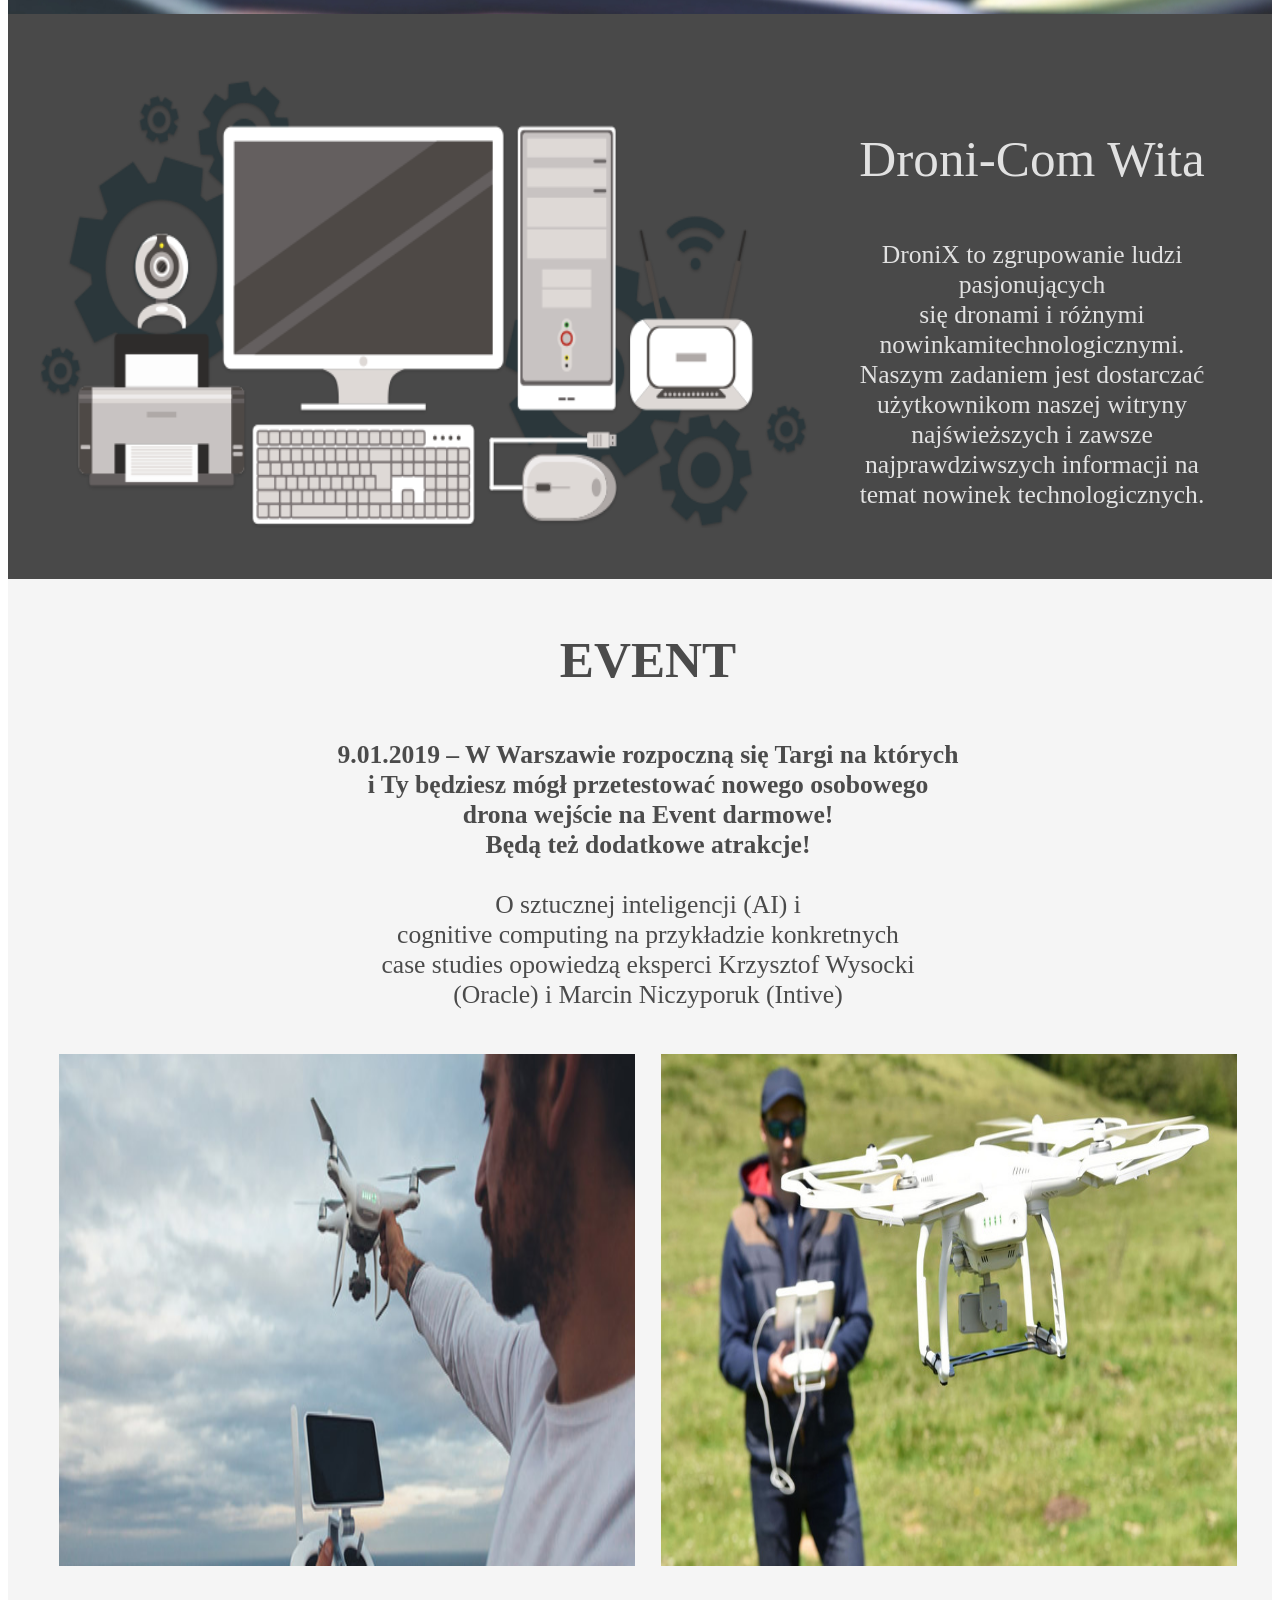
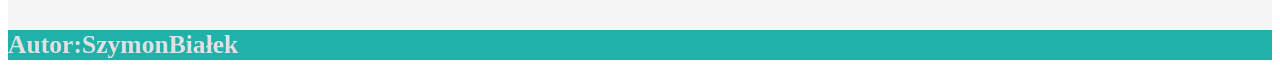
==== commit ed0f3ffc: "Add files via upload" ====
--- a/index.html
+++ b/index.html
@@ -14,7 +14,7 @@
 <a id="odsylacz4" href="http://wiecej.pl/"><img id="news" src="news.png" alt="Info" ></a>
 <a id="odsylacz5" href="http://wiecej.pl/"><img id="kontakt" src="kontakt.png" alt="kontakt"></a>
 </div>
-	
+<div id="pommo"	>
 <div id="o2"><br>
 <center><b class="N1"  Center>Najlepszy serwis informacyjny o dronach.</b>
 <p class="N2">To u nas dowiesz się wszystkiego <br>
@@ -32,23 +32,31 @@
 
 	</div>
 <div id="o4"><br>
-<center><b class="N1"  Center>Już dziś zapisz sie do Newslettera!</b>
-<p class="N2">Chcesz dostawać najnowsze wiadomości<br>
-ze świata dronów nic prosztrzego zapisz się do<br>
-naszego newsletter z nim nigdy nie przegapisz <br>
-najświeższych informacji!</p>
+<center><b class="N1"  Center>Najlepszy serwis i to z Powiadomieniami.</b>
+<p class="N2">To u nas dowiesz się wszystkiego <br>
+na temat dronów. Poczynając od<br>
+historii kończąc na nowinkach <br>technologicznych.</p>
 </center>
 <div id="srodek">
 <a href="http://wiecej.pl/" id="odsylacz7"><p id="srodek2">Zapisz się tutaj!</p></a>
 
 </div>
 </div>
+</div>
 	<div id="o5">
-	</div>
+		</div>
+		
+		
+		
+		
+		
+		
+		
+
 <div id="o6">
-
+<div id="prawo">
 <br>
-<center><b class="N1" id="czarny">CZY TO PRZYSZŁOŚĆ?</b>
+<center><b class="N1" id="czarny">CZY TO JUŻ PRZYSZŁOŚĆ?</b>
 
 
 <p class="N2" id="czarny">
@@ -61,7 +69,10 @@
 to jest właśnie ten moment!<br>
 Przedsprzedaż już ruszyła!<br>
 </center>
+</div>
+<div id="lewo">
 <center><img id="pc" src="pc.jpg" alt="Dron"></center>
+</div>
 </p>
 
 </div>
@@ -70,24 +81,26 @@
 <div id="o7">
 
 
+
 </div>
-
 
 
 <div id="o888"> 
 <div id="o8">
+
 <center>
 <img id="komputer" src="bg-computer.png" alt="kontakt">
 </center>
 </div>
 <div id="o88"><center>
-<p class="N1">Witamy na Droni-Com</p> 
-<p class="N2">DroniX to zgrupowanie  ludzi pasjonujących się <br>
-dronami i różnymi nowinkamitechnologicznymi.<br>
+<p class="N1">Droni-Com Wita</p> 
+<p class="N2">DroniX to zgrupowanie  ludzi pasjonujących<br>
+ się dronami i różnymi nowinkamitechnologicznymi.<br>
  Naszym zadaniem jest dostarczać użytkownikom naszej
 witryny najświeższych i zawsze najprawdziwszych informacji na temat
 nowinek technologicznych.</p></center><br>
 </div>
+
 </div>
 <div id="o9999">
 	<div id="o9">
@@ -103,7 +116,7 @@
 case studies opowiedzą eksperci Krzysztof Wysocki <br>(Oracle) i Marcin Niczyporuk (Intive)</p><br>
 </center>
 </div>
-	
+	<div id="last">
 <div id="o99"><center>
 <img id="ev1" class="oob" src="e1.jpg" alt="obrazek-event"></center>
 </div>
@@ -111,12 +124,13 @@
 
 
 <div id="o999"><center>
-<img id="ev2" src="e2.png" alt="event1"></center>
+<img id="ev2" src="e2.png" alt="event1" width="300px" height="150px"></center>
 </div>
 </div>
+
 <div id="o10">
 <b class="N3">Autor:SzymonBiałek</b>
 </div>
-</div>	
+	</div>
 <body>
-</html>
+</html>
--- a/phone.css
+++ b/phone.css
@@ -1,5 +1,6 @@
-html{margin:0; padding:0;}
-body{margin:0; padding:0;}
+@media only screen and (min-width: 1024px)
+{
+	
 a{
 text-decoration:none;
 }
@@ -11,8 +12,7 @@
 margin-left: 0px;
 margin-top: 0px;
 margin-bottom: 0px;
-margin-right: 0px;
-margin:0;}
+margin-right: 0px;}
 
 
 
@@ -26,41 +26,61 @@
 background: #20B2AA;
 }
 #o2{
-width: 100vw;
-height: auto;
+width: 46vw;
+height: auto;
+background: #494949;
+margin-bottom:4vw;
+margin-top:4vw;
+margin-left:4vw;
+margin-right:1vw;
+float:left;
+}
+#o3{float:left;
+}
+#o4{
+margin-bottom:4vw;
+margin-top:4vw;
+margin-right:5vw;
+width: 46vw;
+height: auto;
+float:left;
+margin-left:1vw;
 background: #494949;
 padding-bottom:2vh;
 }
-#o3{
-margin-left: auto; margin-right: auto;
-width: 100vw;
+
+#pommo{display:grid;
+grid-template-columns:auto auto auto;}
+
+
+
+
+
+#o5{clear:both;
+	margin-left: auto; margin-right: auto;
 height: 8vw;
-background-image: url("gorat.jpg");
-}
-#o4{
-margin-left: auto; margin-right: auto;
-width: 100vw;
-height: auto;
-
-background: #494949;
-padding-bottom:2vh;
-}
-#o5{margin-left: auto; margin-right: auto;
-height: 8vw;
-background: url(kable.jpg);
-}
-#o6{
-margin-left: auto; margin-right: auto;
-width: 100vw;
-height: auto;
-top: 509px;
-background: #F5F5F5;
-padding-bottom:2vh;
-}
-
-#o7{
-margin-left: auto;
- margin-right: auto;
+background: url(gorat.jpg);
+}
+
+#o6{display:grid;
+grid-template-columns:auto auto;
+
+width: 100vw;
+height:auto;
+background: #F5F5F5;
+float:left;
+}
+#pc{margin-top:0px;width:49vw;margin-top:15vh;margin-bottom:10vh;margin-right:5vh;}
+#prawo{margin-top:15vh;margin-bottom:10vh;}
+
+
+
+
+
+
+
+
+#o7{clear:both;
 width: 100vw;
 
 height: 7vw;
@@ -68,24 +88,27 @@
 }
 
 #o8{
+
 padding-top:3vh;
 
-width: 100vw;
+
 height: auto;
 background: #494949;
 
   
 }
 #o88{
-
-width: 100vw;
-height: auto;
-background: #494949;
+width:30vw;
+margin-top:5vw;
+height: auto;
+background: #494949;
+margin-right:3vw;
 
 
 }
 #o888{
-
+display:grid;
+grid-template-columns:auto auto auto;
 
 width: 100vw;
 height: auto;
@@ -111,7 +134,7 @@
 height: auto;
 background: #F5F5F5;
 }
-#o10{
+#o10{clear:both;
 width: 100vw;
 height: auto;
 background: #20B2AA;}
@@ -121,8 +144,11 @@
 
 
 #komputer{
+	margin-top:1vw;
+	padding:2vw;
+	margin-bottom:2vw;
 width:60vw;
-height:30vw;
+height:35vw;
 }
 
 #dron1{
@@ -165,20 +191,20 @@
 }
 #odsylacz2{
 position: relative;
-top: 17%;left: 15%;}
+top: 17%;left: 19%;}
 #odsylacz3{
 position: relative;
-left: 20%;
+left: 24%;
 top: 17%;
 }
 #odsylacz4{
 position: relative;
-left: 25%;
+left: 29%;
 
 }
 #odsylacz5{
 position: relative;
-left: 31%;
+left: 35%;
 top: 17%;
 }
 
@@ -217,6 +243,353 @@
 width:30vw;height:6vw;
 position: relative;
  text-align: center;
+left: 25%;
+background-color:#20B2AA;
+
+}
+#srodek2{
+padding:1vw;
+position: relative;
+Font-Family: Roboto;
+font-weight: Bold;
+font-size: 3vw;
+color:#FFFFFF;
+text-align: center;
+}
+
+#ev1{position:relative;
+	left:4vw;
+	width: 45vw;
+  height: 40vw;
+	float:left;
+	background: #F5F5F5;
+}
+#ev2{position:relative;
+	left:6vw;
+background: #F5F5F5;
+	width: 45vw;
+  height: 40vw;
+	float:left;
+	
+}
+#last{background: #F5F5F5;
+height:45vw;}
+
+
+
+
+
+.N1{
+Font-Family: Roboto;
+Font-Style: Bold;
+font-size: 4vw;
+color:#E1E1E1;}
+
+.center {
+  text-align: center;
+}
+.N2{
+Font-Family: Roboto;
+font-size: 2vw;
+color:#E1E1E1;}
+.N3{
+Font-Family: Roboto;
+font-size: 2vw;
+color:#E1E1E1;}
+}
+
+
+
+
+
+
+
+
+
+
+
+
+
+
+
+
+
+
+
+
+
+
+
+
+
+
+
+
+
+
+
+
+
+
+
+
+
+
+
+
+
+
+
+
+
+
+
+
+
+
+
+
+
+
+
+
+
+
+
+
+
+
+
+
+
+
+
+
+
+
+
+
+
+
+
+
+@media only screen and (max-width: 1023px)
+{
+a{
+text-decoration:none;
+}
+#android{
+width: 100%;
+height: auto;
+overflow: hidden;
+background: #494949;
+margin-left: 0px;
+margin-top: 0px;
+margin-bottom: 0px;
+margin-right: 0px;}
+
+
+
+#gora{
+display: flex;
+padding-top:2vh;
+padding-bottom:2vh;
+position: relative;
+width: 100vw;
+height: auto;
+background: #20B2AA;
+}
+#o2{
+width: 100vw;
+height: auto;
+background: #494949;
+padding-bottom:2vh;
+}
+#o3{
+margin-left: auto; margin-right: auto;
+width: 100vw;
+height: 8vw;
+background-image: url("gorat.jpg");
+}
+#o4{
+margin-left: auto; margin-right: auto;
+width: 100vw;
+height: auto;
+
+background: #494949;
+padding-bottom:2vh;
+}
+#o5{margin-left: auto; margin-right: auto;
+height: 8vw;
+background: url(kable.jpg);
+}
+#o6{
+margin-left: auto; margin-right: auto;
+width: 100vw;
+height: auto;
+top: 509px;
+background: #F5F5F5;
+padding-bottom:2vh;
+}
+
+#o7{
+margin-left: auto;
+ margin-right: auto;
+width: 100vw;
+
+height: 7vw;
+background: url(kabled.jpg);
+}
+
+#o8{
+padding-top:3vh;
+
+width: 100vw;
+height: auto;
+background: #494949;
+
+  
+}
+#o88{
+
+width: 100vw;
+height: auto;
+background: #494949;
+
+
+}
+#o888{
+
+
+width: 100vw;
+height: auto;
+background: #494949;
+
+
+}
+
+#o9{
+clear:both;
+padding-top:0.01vw;
+width: 100vw;
+height: auto;
+background: #F5F5F5;
+}
+#o99{
+width: 100vw;
+height: auto;
+background: #F5F5F5;
+}
+#o999{
+width: 100vw;
+height: auto;
+background: #F5F5F5;
+}
+#o10{
+width: 100vw;
+height: auto;
+background: #20B2AA;}
+
+
+#czarny{color:#4B4B4B;}
+
+
+#komputer{
+width:60vw;
+height:30vw;
+}
+
+#dron1{
+width:20vw;height:10vw;
+position: relative;
+left:-10vw;
+
+}
+
+
+
+
+
+
+
+
+#domek{
+position: relative;
+width:9vw;
+height:9vw;
+}
+
+#pyt{
+position: relative;
+
+width:9vw;
+height:9vw;
+}
+
+#news{
+position: relative;
+width:9vw;
+height:9vw;
+}
+#kontakt{
+position: relative;
+width:9vw;
+height:9vw;
+}
+#odsylacz2{
+position: relative;
+top: 17%;left: 19%;}
+#odsylacz3{
+position: relative;
+left: 24%;
+top: 17%;
+}
+#odsylacz4{
+position: relative;
+left: 29%;
+
+}
+#odsylacz5{
+position: relative;
+left: 35%;
+top: 17%;
+}
+
+
+
+.bc{
+position: relative;
+width: 75.05px;
+height: 17.96px;
+left: 5%;
+top: 5%;
+font-family: Roboto;
+font-style: normal;
+font-weight: bold;
+font-size: 15.3942px;
+line-height: 18px;
+color: #FFFFFF;
+}
+
+.bd{
+position: relative;
+width: 31.75px;
+height: 6.73px;
+left: -3%;
+top: 50%;
+
+font-family: Roboto;
+font-style: normal;
+font-weight: bold;
+font-size: 5.77284px;
+line-height: 7px;
+color: #FFFFFF;}
+
+
+#srodek{
+width:30vw;height:6vw;
+position: relative;
+ text-align: center;
 left: 35%;
 background-color:#20B2AA;
 
@@ -246,6 +619,8 @@
 }
 
 
+	
+
 
 
 
@@ -268,3 +643,5 @@
 Font-Family: Roboto;
 font-size: 200%;
 color:#E1E1E1;}
+
+}
